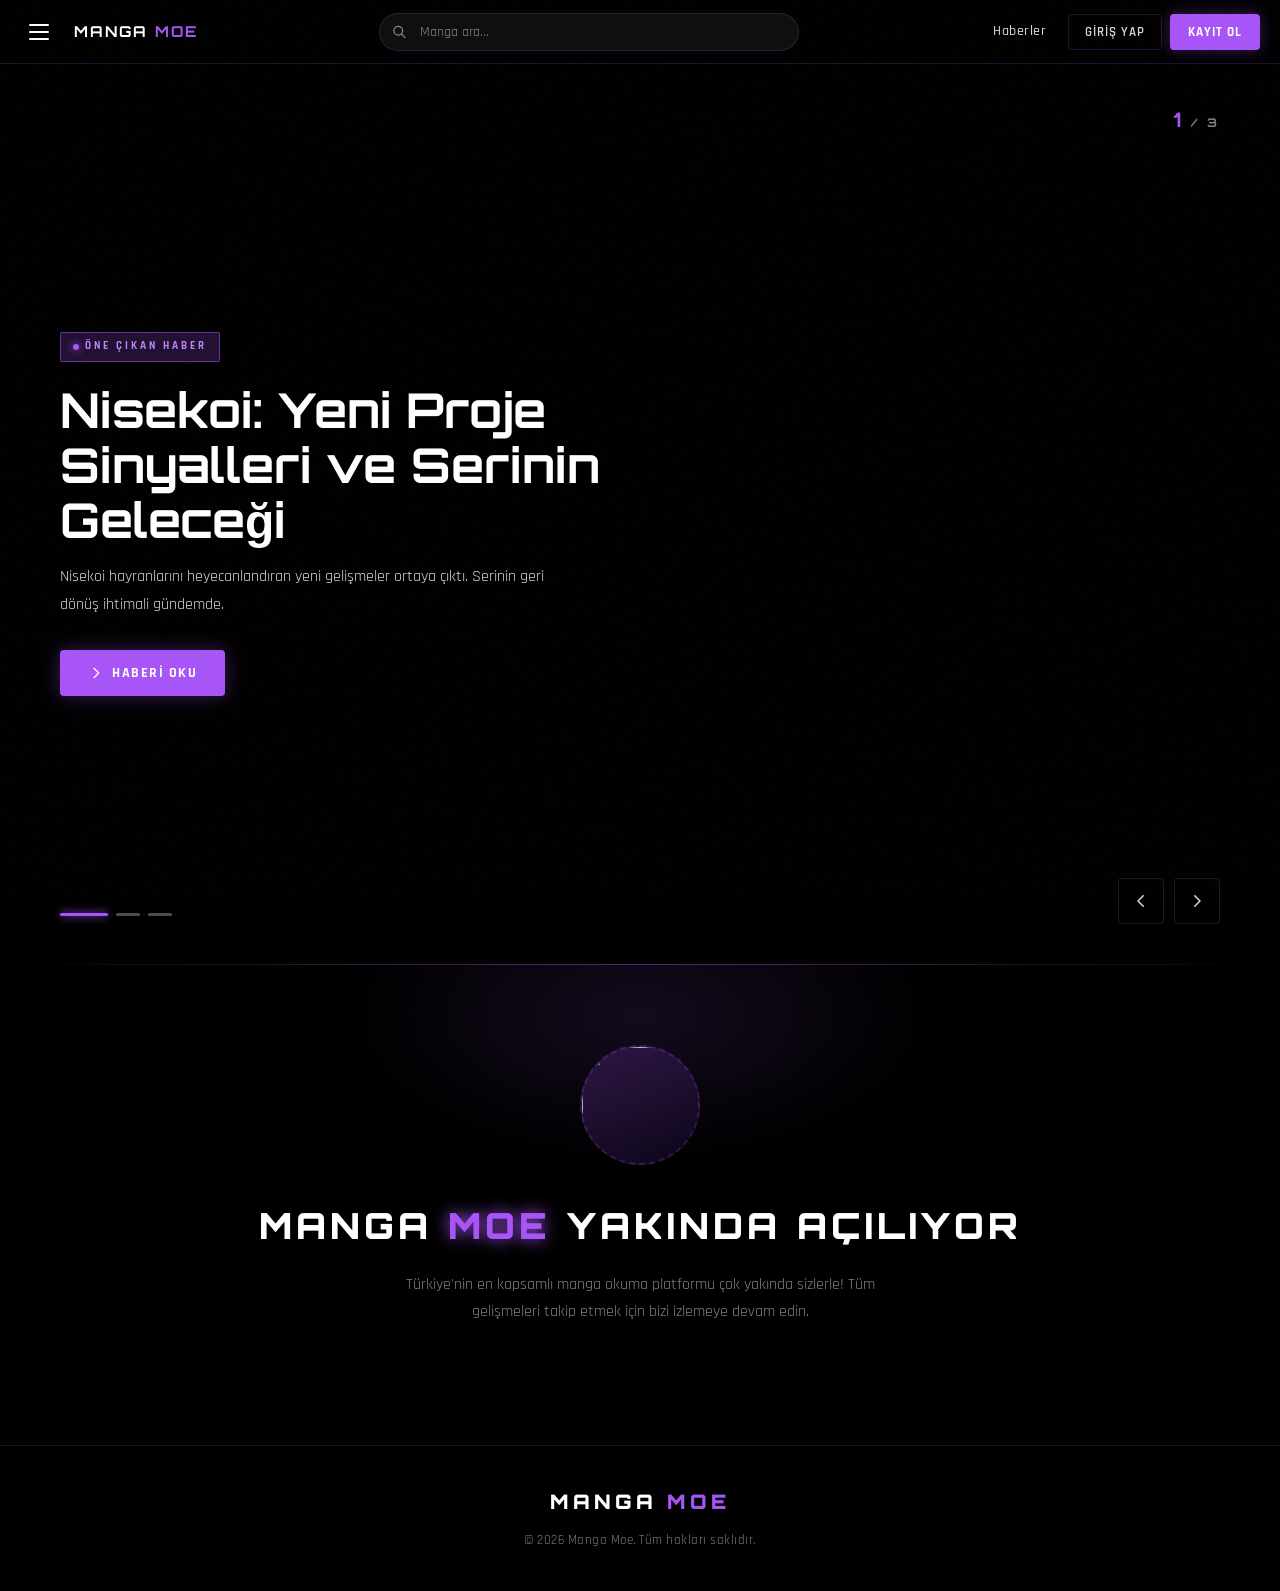
==== index.html @ fb0a425c "Add files via upload" ====
<!DOCTYPE html>
<html lang="tr">
<head>
  <meta charset="UTF-8">
  <meta name="viewport" content="width=device-width, initial-scale=1.0">
  <title>Manga Moe — Manga oku!</title>
  <meta name="description" content="Manga Moe - Türkçe manga oku, anime haberleri takip et. En güncel manga ve anime haberleri için Manga Moe'yi ziyaret et.">
  <meta name="keywords" content="manga oku, türkçe manga, anime haberleri, manga moe, anime türkçe, manga türkçe, one piece, jujutsu kaisen, demon slayer">
  <meta name="robots" content="index, follow">
  <meta property="og:title" content="Manga Moe — Anime & Manga Haber Merkezi">
  <meta property="og:description" content="En güncel anime ve manga haberleri için Manga Moe">
  <meta property="og:type" content="website">
  <link rel="stylesheet" href="style.css">
</head>
<body>

  <!-- ── DRAWER OVERLAY ── -->
  <div class="drawer-overlay" id="drawer-overlay"></div>

  <!-- ── DRAWER ── -->
  <aside class="drawer" id="drawer">
    <div class="drawer-header">
      <div class="nav-logo">
      <img src="maskot1.jpeg" class="logo-icon" alt="mascot">
        <span class="logo-text">Manga <span>Moe</span></span>
      </div>
      <button class="drawer-close" id="drawer-close" style="margin-left:auto" aria-label="Kapat">
        <svg width="18" height="18" fill="none" stroke="currentColor" viewBox="0 0 24 24">
          <path stroke-linecap="round" stroke-linejoin="round" stroke-width="2" d="M6 18L18 6M6 6l12 12"/>
        </svg>
      </button>
    </div>
    <div class="drawer-body">
      <span class="drawer-label">Menü</span>
      <ul class="drawer-nav">
        <li>
          <a href="index.html">
            <svg width="16" height="16" fill="none" stroke="currentColor" viewBox="0 0 24 24">
              <path stroke-linecap="round" stroke-linejoin="round" stroke-width="2" d="M3 12l2-2m0 0l7-7 7 7M5 10v10a1 1 0 001 1h3m10-11l2 2m-2-2v10a1 1 0 01-1 1h-3m-6 0a1 1 0 001-1v-4a1 1 0 011-1h2a1 1 0 011 1v4a1 1 0 001 1m-6 0h6"/>
            </svg>
            Ana Sayfa
          </a>
        </li>
        <li>
          <a href="haberler.html">
            <svg width="16" height="16" fill="none" stroke="currentColor" viewBox="0 0 24 24">
              <path stroke-linecap="round" stroke-linejoin="round" stroke-width="2" d="M19 20H5a2 2 0 01-2-2V6a2 2 0 012-2h10a2 2 0 012 2v1m2 13a2 2 0 01-2-2V7m2 13a2 2 0 002-2V9a2 2 0 00-2-2h-2m-4-3H9M7 16h6M7 8h6v4H7V8z"/>
            </svg>
            Haberler
          </a>
        </li>
        <li>
          <a href="#" class="modal-trigger">
            <svg width="16" height="16" fill="none" stroke="currentColor" viewBox="0 0 24 24">
              <path stroke-linecap="round" stroke-linejoin="round" stroke-width="2" d="M16 7a4 4 0 11-8 0 4 4 0 018 0zM12 14a7 7 0 00-7 7h14a7 7 0 00-7-7z"/>
            </svg>
            Profil
          </a>
        </li>
      </ul>
    </div>
    <div class="drawer-footer">
      <button class="btn-ghost modal-trigger" style="font-family:var(--font-body);cursor:pointer;">Giriş Yap</button>
      <button class="btn-primary modal-trigger" style="font-family:var(--font-body);cursor:pointer;">Kayıt Ol</button>
    </div>
  </aside>

  <!-- ── NAVBAR ── -->
  <nav class="navbar">
    <div class="nav-inner">
      <button class="hamburger" id="hamburger" aria-label="Menü">
        <span></span><span></span><span></span>
      </button>
      <a href="index.html" class="nav-logo">
        <span class="logo-text">Manga <span>Moe</span></span>
      </a>
      <div class="nav-search">
        <svg width="15" height="15" fill="none" stroke="currentColor" viewBox="0 0 24 24">
          <path stroke-linecap="round" stroke-linejoin="round" stroke-width="2" d="M21 21l-6-6m2-5a7 7 0 11-14 0 7 7 0 0114 0z"/>
        </svg>
        <input type="text" placeholder="Manga ara...">
      </div>
      <div class="nav-actions">
        <a href="haberler.html" class="nav-link">Haberler</a>
        <button class="btn-ghost modal-trigger">Giriş Yap</button>
        <button class="btn-primary modal-trigger">Kayıt Ol</button>
      </div>
    </div>
  </nav>

  <!-- ── HERO SLIDER ── -->
  <section class="hero-slider" id="hero-slider">
    <div id="slides-wrapper"></div>

    <!-- Counter -->
    <div class="slide-counter">
      <span id="slide-current">1</span> / 3
    </div>

    <!-- Controls -->
    <div class="slider-controls">
      <div class="slider-dots" id="slider-dots"></div>
    </div>

    <!-- Arrows -->
    <div class="slider-arrows">
      <button class="slider-btn" id="slider-prev" aria-label="Önceki">
        <svg width="18" height="18" fill="none" stroke="currentColor" viewBox="0 0 24 24">
          <path stroke-linecap="round" stroke-linejoin="round" stroke-width="2" d="M15 19l-7-7 7-7"/>
        </svg>
      </button>
      <button class="slider-btn" id="slider-next" aria-label="Sonraki">
        <svg width="18" height="18" fill="none" stroke="currentColor" viewBox="0 0 24 24">
          <path stroke-linecap="round" stroke-linejoin="round" stroke-width="2" d="M9 5l7 7-7 7"/>
        </svg>
      </button>
    </div>
  </section>

  <div class="purple-line"></div>

  <!-- ── COMING SOON ── -->
  <section class="coming-section">
    <div class="container">
     <img src="maskot1.jpeg" class="mascot-area">
      <h2 class="coming-title">Manga <span>Moe</span> Yakında Açılıyor</h2>
      <p class="coming-desc">
        Türkiye'nin en kapsamlı manga okuma platformu çok yakında sizlerle!
        Tüm gelişmeleri takip etmek için bizi izlemeye devam edin.
      </p>
    </div>
  </section>

  <!-- ── FOOTER ── -->
  <footer>
    <div class="container">
      <div class="footer-logo">Manga <span>Moe</span></div>
      <p class="footer-text">© 2026 Manga Moe. Tüm hakları saklıdır.</p>
    </div>
  </footer>

  <!-- ── MODAL ── -->
  <div class="modal-overlay" id="modal-overlay">
    <div class="modal">
      <div class="modal-header">
        <button class="modal-close" id="modal-close" aria-label="Kapat">
          <svg width="18" height="18" fill="none" stroke="currentColor" viewBox="0 0 24 24">
            <path stroke-linecap="round" stroke-linejoin="round" stroke-width="2" d="M6 18L18 6M6 6l12 12"/>
          </svg>
        </button>
      </div>
      <div class="modal-body">
      <img src="maskot1.jpeg" class="modal-mascot" alt="mascot">
        <h3 class="modal-title">Yakında Aktif Olacak</h3>
        <div class="modal-badge">✦ Coming Soon ✦</div>
        <p class="modal-desc">
          Bu özellik yakında aktif olacaktır.<br>
          Manga Moe ekibi olarak sizlere en iyi deneyimi sunmak için çalışıyoruz.
          Çok yakında görüşmek üzere! 🎌
        </p>
        <div class="modal-footer">
          <button class="btn-modal-close" id="modal-close-footer">Tamam, Anladım</button>
        </div>
      </div>
    </div>
  </div>

  <script src="script.js"></script>
</body>
</html>
---- style.css ----
/* ============================================
   MANGA MOE — PREMIUM DARK ANIME UI
   ============================================ */

@import url('https://fonts.googleapis.com/css2?family=Rajdhani:wght@300;400;500;600;700&family=Noto+Sans+JP:wght@300;400;700&family=Orbitron:wght@400;700;900&display=swap');

/* ── VARIABLES ── */
:root {
  --black: #000000;
  --black-deep: #050505;
  --black-card: #0a0a0f;
  --black-glass: rgba(0,0,0,0.7);
  --purple: #a855f7;
  --purple-dark: #7c3aed;
  --purple-light: #c084fc;
  --purple-glow: rgba(168,85,247,0.35);
  --purple-glow-soft: rgba(168,85,247,0.12);
  --white: #ffffff;
  --white-dim: rgba(255,255,255,0.85);
  --white-muted: rgba(255,255,255,0.5);
  --white-ghost: rgba(255,255,255,0.08);
  --border: rgba(168,85,247,0.2);
  --border-bright: rgba(168,85,247,0.5);
  --font-display: 'Orbitron', sans-serif;
  --font-body: 'Rajdhani', sans-serif;
  --font-jp: 'Noto Sans JP', sans-serif;
  --radius: 4px;
  --radius-lg: 8px;
  --transition: 0.3s cubic-bezier(0.25, 0.46, 0.45, 0.94);
  --transition-fast: 0.15s ease-out;
}

/* ── RESET & BASE ── */
*, *::before, *::after {
  margin: 0; padding: 0;
  box-sizing: border-box;
}

html {
  scroll-behavior: smooth;
  scrollbar-width: thin;
  scrollbar-color: var(--purple) var(--black-card);
}

::-webkit-scrollbar { width: 5px; }
::-webkit-scrollbar-track { background: var(--black-card); }
::-webkit-scrollbar-thumb { background: var(--purple-dark); border-radius: 10px; }

body {
  background: var(--black);
  color: var(--white);
  font-family: var(--font-body);
  font-size: 16px;
  line-height: 1.6;
  overflow-x: hidden;
  min-height: 100vh;
}

/* Noise texture overlay */
body::before {
  content: '';
  position: fixed;
  inset: 0;
  background-image: url("data:image/svg+xml,%3Csvg viewBox='0 0 256 256' xmlns='http://www.w3.org/2000/svg'%3E%3Cfilter id='noise'%3E%3CfeTurbulence type='fractalNoise' baseFrequency='0.9' numOctaves='4' stitchTiles='stitch'/%3E%3C/filter%3E%3Crect width='100%25' height='100%25' filter='url(%23noise)' opacity='0.025'/%3E%3C/svg%3E");
  pointer-events: none;
  z-index: 9999;
  opacity: 0.4;
}

img { max-width: 100%; height: auto; display: block; }
a { text-decoration: none; color: inherit; }
button { cursor: pointer; border: none; background: none; font-family: inherit; }

/* ── UTILITY ── */
.container {
  width: 100%;
  max-width: 1280px;
  margin: 0 auto;
  padding: 0 24px;
}

.neon-text {
  color: var(--purple);
  text-shadow: 0 0 10px var(--purple-glow), 0 0 30px var(--purple-glow);
}

/* ── NAVBAR ── */
.navbar {
  position: fixed;
  top: 0; left: 0; right: 0;
  z-index: 1000;
  height: 64px;
  background: rgba(0,0,0,0.85);
  backdrop-filter: blur(20px) saturate(180%);
  -webkit-backdrop-filter: blur(20px);
  border-bottom: 1px solid var(--border);
  display: flex;
  align-items: center;
}

.nav-inner {
  width: 100%;
  max-width: 1280px;
  margin: 0 auto;
  padding: 0 20px;
  display: flex;
  align-items: center;
  gap: 16px;
}

/* Hamburger */
.hamburger {
  width: 38px; height: 38px;
  display: flex;
  flex-direction: column;
  justify-content: center;
  align-items: center;
  gap: 5px;
  border-radius: var(--radius);
  transition: var(--transition);
  flex-shrink: 0;
}
.hamburger:hover { background: var(--white-ghost); }
.hamburger span {
  display: block;
  width: 20px; height: 2px;
  background: var(--white);
  border-radius: 2px;
  transition: var(--transition);
}
.hamburger.active span:nth-child(1) { transform: translateY(7px) rotate(45deg); }
.hamburger.active span:nth-child(2) { opacity: 0; transform: scaleX(0); }
.hamburger.active span:nth-child(3) { transform: translateY(-7px) rotate(-45deg); }

/* Logo */
.nav-logo {
  display: flex;
  align-items: center;
  gap: 10px;
  flex-shrink: 0;
  text-decoration: none;
}
.logo-icon {
  width: 36px; height: 36px;
  background: linear-gradient(135deg, var(--purple-dark), var(--purple));
  border-radius: var(--radius);
  display: flex;
  align-items: center;
  justify-content: center;
  font-family: var(--font-display);
  font-size: 14px;
  font-weight: 900;
  color: white;
  box-shadow: 0 0 16px var(--purple-glow);
  letter-spacing: -1px;
}
.logo-text {
  font-family: var(--font-display);
  font-size: 15px;
  font-weight: 700;
  color: var(--white);
  letter-spacing: 2px;
  text-transform: uppercase;
}
.logo-text span { color: var(--purple); }

/* Search */
.nav-search {
  flex: 1;
  max-width: 420px;
  margin: 0 auto;
  position: relative;
}
.nav-search input {
  width: 100%;
  height: 38px;
  background: rgba(255,255,255,0.06);
  border: 1px solid var(--border);
  border-radius: 20px;
  padding: 0 16px 0 40px;
  color: var(--white);
  font-family: var(--font-body);
  font-size: 14px;
  outline: none;
  transition: var(--transition);
}
.nav-search input::placeholder { color: var(--white-muted); }
.nav-search input:focus {
  border-color: var(--purple);
  background: rgba(168,85,247,0.08);
  box-shadow: 0 0 0 3px rgba(168,85,247,0.15);
}
.nav-search svg {
  position: absolute;
  left: 13px; top: 50%;
  transform: translateY(-50%);
  color: var(--white-muted);
  pointer-events: none;
}

/* Nav actions */
.nav-actions {
  display: flex;
  align-items: center;
  gap: 8px;
  flex-shrink: 0;
}
.nav-link {
  height: 36px;
  padding: 0 14px;
  display: flex;
  align-items: center;
  font-family: var(--font-body);
  font-size: 14px;
  font-weight: 500;
  letter-spacing: 0.5px;
  color: var(--white-dim);
  border-radius: var(--radius);
  transition: var(--transition);
  white-space: nowrap;
}
.nav-link:hover { color: var(--white); background: var(--white-ghost); }

.btn-ghost {
  height: 36px;
  padding: 0 16px;
  border: 1px solid var(--border);
  border-radius: var(--radius);
  font-size: 13px;
  font-weight: 600;
  letter-spacing: 1px;
  color: var(--white-dim);
  text-transform: uppercase;
  transition: var(--transition);
  white-space: nowrap;
}
.btn-ghost:hover {
  border-color: var(--purple);
  color: var(--purple);
  background: var(--purple-glow-soft);
  box-shadow: 0 0 12px rgba(168,85,247,0.2);
}

.btn-primary {
  height: 36px;
  padding: 0 18px;
  background: var(--purple);
  border-radius: var(--radius);
  font-size: 13px;
  font-weight: 700;
  letter-spacing: 1px;
  color: white;
  text-transform: uppercase;
  transition: var(--transition);
  white-space: nowrap;
  box-shadow: 0 0 16px var(--purple-glow);
}
.btn-primary:hover {
  background: var(--purple-light);
  box-shadow: 0 0 24px rgba(168,85,247,0.6);
  transform: translateY(-1px);
}

/* ── DRAWER ── */
.drawer-overlay {
  position: fixed;
  inset: 0;
  background: rgba(0,0,0,0.7);
  z-index: 1100;
  opacity: 0;
  pointer-events: none;
  transition: opacity var(--transition);
  backdrop-filter: blur(4px);
}
.drawer-overlay.open { opacity: 1; pointer-events: all; }

.drawer {
  position: fixed;
  top: 0; left: 0; bottom: 0;
  width: 40%;
  max-width: 320px;
  min-width: 260px;
  background: linear-gradient(180deg, #0a0010 0%, #050008 100%);
  border-right: 1px solid var(--border);
  z-index: 1200;
  transform: translateX(-100%);
  transition: transform 0.4s cubic-bezier(0.25, 0.46, 0.45, 0.94);
  display: flex;
  flex-direction: column;
  overflow: hidden;
}
.drawer.open { transform: translateX(0); }

.drawer-header {
  height: 64px;
  display: flex;
  align-items: center;
  padding: 0 20px;
  border-bottom: 1px solid var(--border);
  gap: 12px;
}
.drawer-close {
  width: 32px; height: 32px;
  display: flex;
  align-items: center;
  justify-content: center;
  border-radius: var(--radius);
  color: var(--white-muted);
  transition: var(--transition);
}
.drawer-close:hover { background: var(--white-ghost); color: var(--white); }

.drawer-body { padding: 24px 20px; flex: 1; }
.drawer-nav { list-style: none; display: flex; flex-direction: column; gap: 4px; }
.drawer-nav li a {
  display: flex;
  align-items: center;
  gap: 12px;
  padding: 12px 14px;
  border-radius: var(--radius);
  font-size: 15px;
  font-weight: 500;
  color: var(--white-dim);
  transition: var(--transition);
  letter-spacing: 0.5px;
  border: 1px solid transparent;
}
.drawer-nav li a:hover {
  background: var(--purple-glow-soft);
  border-color: var(--border);
  color: var(--purple-light);
}
.drawer-nav li a svg { color: var(--purple); flex-shrink: 0; }

.drawer-label {
  font-size: 10px;
  font-weight: 700;
  letter-spacing: 3px;
  text-transform: uppercase;
  color: var(--purple);
  padding: 20px 14px 8px;
  display: block;
}

.drawer-footer {
  padding: 20px;
  border-top: 1px solid var(--border);
  display: flex;
  flex-direction: column;
  gap: 8px;
}
.drawer-footer button {
  width: 100%;
  height: 40px;
  border-radius: var(--radius);
  font-family: var(--font-body);
  font-size: 13px;
  font-weight: 700;
  letter-spacing: 1px;
  text-transform: uppercase;
  transition: var(--transition);
}

/* ── HERO SLIDER ── */
.hero-slider {
  position: relative;
  width: 100%;
  height: 100vh;
  min-height: 600px;
  overflow: hidden;
  margin-top: 64px;
}

.slide {
  position: absolute;
  inset: 0;
  opacity: 0;
  transition: opacity 0.8s ease-in-out;
}
.slide.active { opacity: 1; }

.slide-bg {
  position: absolute;
  inset: 0;
  background-size: cover;
  background-position: center;
  transform: scale(1.05);
  transition: transform 6s ease-out;
}
.slide.active .slide-bg { transform: scale(1); }

.slide-overlay {
  position: absolute;
  inset: 0;
  background: linear-gradient(
    90deg,
    rgba(0,0,0,0.95) 0%,
    rgba(0,0,0,0.7) 40%,
    rgba(0,0,0,0.2) 70%,
    rgba(0,0,0,0.4) 100%
  );
}

.slide-overlay::after {
  content: '';
  position: absolute;
  bottom: 0; left: 0; right: 0;
  height: 40%;
  background: linear-gradient(to top, var(--black) 0%, transparent 100%);
}

.slide-content {
  position: relative;
  z-index: 2;
  height: 100%;
  display: flex;
  flex-direction: column;
  justify-content: center;
  padding: 0 60px;
  max-width: 700px;
}

.slide-badge {
  display: inline-flex;
  align-items: center;
  gap: 6px;
  padding: 5px 12px;
  background: rgba(168,85,247,0.2);
  border: 1px solid var(--border-bright);
  border-radius: 2px;
  font-size: 11px;
  font-weight: 700;
  letter-spacing: 3px;
  text-transform: uppercase;
  color: var(--purple-light);
  margin-bottom: 20px;
  width: fit-content;
}
.slide-badge::before {
  content: '';
  width: 6px; height: 6px;
  background: var(--purple);
  border-radius: 50%;
  box-shadow: 0 0 8px var(--purple);
  animation: pulse-dot 2s infinite;
}
@keyframes pulse-dot {
  0%, 100% { opacity: 1; }
  50% { opacity: 0.4; }
}

.slide-title {
  font-family: var(--font-display);
  font-size: clamp(24px, 4vw, 48px);
  font-weight: 700;
  line-height: 1.15;
  color: var(--white);
  margin-bottom: 16px;
  text-shadow: 0 2px 20px rgba(0,0,0,0.5);
}

.slide-desc {
  font-size: 16px;
  color: var(--white-dim);
  line-height: 1.7;
  margin-bottom: 32px;
  max-width: 500px;
}

.slide-actions { display: flex; gap: 12px; align-items: center; }

.btn-slide-primary {
  height: 46px;
  padding: 0 28px;
  background: var(--purple);
  border-radius: var(--radius);
  font-family: var(--font-body);
  font-size: 14px;
  font-weight: 700;
  letter-spacing: 1.5px;
  text-transform: uppercase;
  color: white;
  display: flex;
  align-items: center;
  gap: 8px;
  transition: var(--transition);
  box-shadow: 0 0 20px var(--purple-glow);
}
.btn-slide-primary:hover {
  background: var(--purple-light);
  box-shadow: 0 0 32px rgba(168,85,247,0.7);
  transform: translateY(-2px);
}

/* Slider controls */
.slider-controls {
  position: absolute;
  bottom: 48px;
  left: 60px;
  z-index: 3;
  display: flex;
  align-items: center;
  gap: 16px;
}

.slider-dots {
  display: flex;
  gap: 8px;
  align-items: center;
}
.dot {
  width: 24px; height: 3px;
  background: rgba(255,255,255,0.3);
  border-radius: 2px;
  cursor: pointer;
  transition: var(--transition);
}
.dot.active {
  width: 48px;
  background: var(--purple);
  box-shadow: 0 0 8px var(--purple);
}

.slider-arrows {
  position: absolute;
  right: 60px;
  bottom: 40px;
  z-index: 3;
  display: flex;
  gap: 10px;
}
.slider-btn {
  width: 46px; height: 46px;
  border: 1px solid var(--border);
  border-radius: var(--radius);
  display: flex;
  align-items: center;
  justify-content: center;
  color: var(--white-dim);
  transition: var(--transition);
  background: rgba(0,0,0,0.5);
  backdrop-filter: blur(10px);
}
.slider-btn:hover {
  border-color: var(--purple);
  color: var(--purple);
  background: var(--purple-glow-soft);
  box-shadow: 0 0 16px rgba(168,85,247,0.3);
}

/* Slide counter */
.slide-counter {
  position: absolute;
  top: 40px;
  right: 60px;
  z-index: 3;
  font-family: var(--font-display);
  font-size: 12px;
  font-weight: 700;
  letter-spacing: 3px;
  color: var(--white-muted);
}
.slide-counter span { color: var(--purple); font-size: 20px; }

/* ── COMING SOON SECTION ── */
.coming-section {
  padding: 80px 0;
  text-align: center;
  position: relative;
  overflow: hidden;
}

.coming-section::before {
  content: '';
  position: absolute;
  top: -100px;
  left: 50%;
  transform: translateX(-50%);
  width: 600px; height: 300px;
  background: radial-gradient(ellipse, rgba(168,85,247,0.12) 0%, transparent 70%);
  pointer-events: none;
}

.mascot-area {
  width: 120px; height: 120px;
  margin: 0 auto 32px;
  background: linear-gradient(135deg, rgba(168,85,247,0.2), rgba(124,58,237,0.1));
  border: 2px dashed var(--border);
  border-radius: 50%;
  display: flex;
  align-items: center;
  justify-content: center;
  font-size: 48px;
  position: relative;
}
.mascot-area::after {
  content: '';
  position: absolute;
  inset: -8px;
  border-radius: 50%;
  border: 1px solid rgba(168,85,247,0.2);
  animation: spin-slow 8s linear infinite;
}
@keyframes spin-slow { to { transform: rotate(360deg); } }

.coming-title {
  font-family: var(--font-display);
  font-size: clamp(20px, 4vw, 36px);
  font-weight: 900;
  letter-spacing: 4px;
  text-transform: uppercase;
  color: var(--white);
  margin-bottom: 16px;
}
.coming-title span { color: var(--purple); text-shadow: 0 0 16px var(--purple); }

.coming-desc {
  font-size: 16px;
  color: var(--white-muted);
  max-width: 500px;
  margin: 0 auto;
  line-height: 1.7;
}

/* ── PAGE HEADER ── */
.page-header {
  margin-top: 64px;
  padding: 60px 0 40px;
  border-bottom: 1px solid var(--border);
  position: relative;
  overflow: hidden;
}
.page-header::before {
  content: '';
  position: absolute;
  top: -50%;
  left: -10%;
  width: 50%;
  height: 200%;
  background: radial-gradient(ellipse, rgba(168,85,247,0.06) 0%, transparent 70%);
  pointer-events: none;
}
.page-header-inner {
  max-width: 1280px;
  margin: 0 auto;
  padding: 0 24px;
  display: flex;
  align-items: flex-end;
  justify-content: space-between;
  flex-wrap: wrap;
  gap: 20px;
}
.page-header-label {
  font-size: 11px;
  font-weight: 700;
  letter-spacing: 4px;
  text-transform: uppercase;
  color: var(--purple);
  margin-bottom: 8px;
}
.page-header-title {
  font-family: var(--font-display);
  font-size: clamp(28px, 5vw, 52px);
  font-weight: 900;
  letter-spacing: 2px;
  text-transform: uppercase;
  color: var(--white);
  line-height: 1;
}
.page-header-count {
  font-size: 14px;
  color: var(--white-muted);
  font-weight: 400;
  letter-spacing: 0;
}
.page-header-count strong { color: var(--purple); }

/* ── NEWS GRID ── */
.news-section { padding: 48px 0; }

.news-grid {
  display: grid;
  grid-template-columns: repeat(auto-fill, minmax(300px, 1fr));
  gap: 20px;
}

/* ── CARD ── */
.news-card {
  background: var(--black-card);
  border: 1px solid var(--border);
  border-radius: var(--radius-lg);
  overflow: hidden;
  transition: var(--transition);
  position: relative;
  cursor: pointer;
  display: flex;
  flex-direction: column;
}
.news-card::before {
  content: '';
  position: absolute;
  inset: 0;
  border-radius: var(--radius-lg);
  opacity: 0;
  transition: opacity var(--transition);
  background: linear-gradient(135deg, rgba(168,85,247,0.05) 0%, transparent 100%);
  pointer-events: none;
  z-index: 1;
}
.news-card:hover {
  border-color: rgba(168,85,247,0.4);
  transform: translateY(-4px);
  box-shadow: 0 8px 32px rgba(168,85,247,0.15), 0 2px 8px rgba(0,0,0,0.5);
}
.news-card:hover::before { opacity: 1; }

.card-image {
  position: relative;
  aspect-ratio: 16/9;
  overflow: hidden;
  background: #111;
}
.card-image img {
  width: 100%;
  height: 100%;
  object-fit: cover;
  transition: transform 0.5s ease-out;
}
.news-card:hover .card-image img { transform: scale(1.05); }

.card-image-overlay {
  position: absolute;
  inset: 0;
  background: linear-gradient(to top, rgba(0,0,0,0.8) 0%, transparent 60%);
}

.card-date-badge {
  position: absolute;
  top: 10px; right: 10px;
  padding: 4px 10px;
  background: rgba(0,0,0,0.8);
  border: 1px solid var(--border);
  border-radius: 2px;
  font-size: 11px;
  font-weight: 600;
  letter-spacing: 1px;
  color: var(--white-muted);
  backdrop-filter: blur(8px);
}

.card-body {
  padding: 20px;
  flex: 1;
  display: flex;
  flex-direction: column;
  gap: 10px;
  position: relative;
  z-index: 2;
}

.card-title {
  font-family: var(--font-display);
  font-size: 15px;
  font-weight: 700;
  color: var(--white);
  line-height: 1.4;
  letter-spacing: 0.5px;
  display: -webkit-box;
  -webkit-line-clamp: 2;
  -webkit-box-orient: vertical;
  overflow: hidden;
}

.card-desc {
  font-size: 13px;
  color: var(--white-muted);
  line-height: 1.6;
  display: -webkit-box;
  -webkit-line-clamp: 3;
  -webkit-box-orient: vertical;
  overflow: hidden;
  flex: 1;
}

.card-footer {
  display: flex;
  align-items: center;
  justify-content: space-between;
  padding-top: 12px;
  border-top: 1px solid var(--border);
  margin-top: 4px;
}

.card-date {
  font-size: 11px;
  font-weight: 600;
  letter-spacing: 1px;
  color: var(--white-muted);
  display: flex;
  align-items: center;
  gap: 4px;
}

.btn-card {
  height: 30px;
  padding: 0 14px;
  border: 1px solid var(--border-bright);
  border-radius: var(--radius);
  font-family: var(--font-body);
  font-size: 11px;
  font-weight: 700;
  letter-spacing: 1.5px;
  text-transform: uppercase;
  color: var(--purple-light);
  transition: var(--transition);
  background: transparent;
}
.btn-card:hover {
  background: var(--purple);
  border-color: var(--purple);
  color: white;
  box-shadow: 0 0 12px var(--purple-glow);
}

/* ── SKELETON LOADING ── */
.skeleton {
  background: linear-gradient(90deg, #0f0f15 0%, #1a1a24 50%, #0f0f15 100%);
  background-size: 200% 100%;
  animation: shimmer 1.5s infinite;
  border-radius: var(--radius);
}
@keyframes shimmer {
  0% { background-position: 200% 0; }
  100% { background-position: -200% 0; }
}
.skeleton-card { border: 1px solid var(--border); border-radius: var(--radius-lg); overflow: hidden; }
.skeleton-img { aspect-ratio: 16/9; }
.skeleton-body { padding: 20px; display: flex; flex-direction: column; gap: 10px; }
.skeleton-title { height: 18px; width: 80%; }
.skeleton-line { height: 12px; }
.skeleton-line:last-child { width: 60%; }

/* ── PAGINATION ── */
.pagination-wrapper {
  display: flex;
  justify-content: center;
  align-items: center;
  gap: 8px;
  padding: 48px 0;
  flex-wrap: wrap;
}

.page-btn {
  min-width: 40px; height: 40px;
  padding: 0 12px;
  border: 1px solid var(--border);
  border-radius: var(--radius);
  background: var(--black-card);
  color: var(--white-dim);
  font-family: var(--font-body);
  font-size: 14px;
  font-weight: 600;
  letter-spacing: 0.5px;
  transition: var(--transition);
  display: flex;
  align-items: center;
  justify-content: center;
  gap: 6px;
}
.page-btn:hover:not(:disabled) {
  border-color: var(--purple);
  color: var(--purple);
  background: var(--purple-glow-soft);
}
.page-btn.active {
  background: var(--purple);
  border-color: var(--purple);
  color: white;
  box-shadow: 0 0 16px var(--purple-glow);
}
.page-btn:disabled {
  opacity: 0.3;
  cursor: not-allowed;
}

/* ── MODAL ── */
.modal-overlay {
  position: fixed;
  inset: 0;
  z-index: 2000;
  background: rgba(0,0,0,0.85);
  display: flex;
  align-items: center;
  justify-content: center;
  padding: 20px;
  opacity: 0;
  pointer-events: none;
  transition: opacity var(--transition);
  backdrop-filter: blur(8px);
}
.modal-overlay.open {
  opacity: 1;
  pointer-events: all;
}

.modal {
  background: linear-gradient(160deg, #0a0014 0%, #050008 100%);
  border: 1px solid var(--border);
  border-radius: 12px;
  width: 100%;
  max-width: 400px;
  overflow: hidden;
  transform: scale(0.9) translateY(20px);
  transition: transform var(--transition);
  box-shadow: 0 0 60px rgba(168,85,247,0.2), 0 40px 80px rgba(0,0,0,0.6);
}
.modal-overlay.open .modal {
  transform: scale(1) translateY(0);
}

.modal-header {
  padding: 24px 24px 0;
  display: flex;
  justify-content: flex-end;
}
.modal-close {
  width: 32px; height: 32px;
  border-radius: var(--radius);
  display: flex;
  align-items: center;
  justify-content: center;
  color: var(--white-muted);
  transition: var(--transition);
}
.modal-close:hover { background: var(--white-ghost); color: var(--white); }

.modal-mascot {
  width: 100px; height: 100px;
  margin: 0 auto 24px;
  background: linear-gradient(135deg, rgba(168,85,247,0.2), rgba(124,58,237,0.1));
  border: 2px dashed var(--border-bright);
  border-radius: 50%;
  display: flex;
  align-items: center;
  justify-content: center;
  font-size: 42px;
}

.modal-body {
  padding: 0 32px 32px;
  text-align: center;
}

.modal-title {
  font-family: var(--font-display);
  font-size: 20px;
  font-weight: 700;
  letter-spacing: 2px;
  color: var(--white);
  margin-bottom: 12px;
}

.modal-badge {
  display: inline-block;
  padding: 6px 20px;
  background: rgba(168,85,247,0.15);
  border: 1px solid var(--border-bright);
  border-radius: 20px;
  font-size: 13px;
  font-weight: 600;
  letter-spacing: 2px;
  color: var(--purple-light);
  margin-bottom: 16px;
}

.modal-desc {
  font-size: 14px;
  color: var(--white-muted);
  line-height: 1.7;
  margin-bottom: 24px;
}

.modal-footer { margin-top: 8px; }
.btn-modal-close {
  width: 100%;
  height: 44px;
  background: var(--purple);
  border-radius: var(--radius);
  font-family: var(--font-body);
  font-size: 13px;
  font-weight: 700;
  letter-spacing: 2px;
  text-transform: uppercase;
  color: white;
  transition: var(--transition);
  box-shadow: 0 0 16px var(--purple-glow);
}
.btn-modal-close:hover {
  background: var(--purple-light);
  box-shadow: 0 0 24px rgba(168,85,247,0.6);
}

/* ── FOOTER ── */
footer {
  border-top: 1px solid var(--border);
  padding: 40px 0;
  margin-top: 40px;
  text-align: center;
}
.footer-logo {
  font-family: var(--font-display);
  font-size: 20px;
  font-weight: 900;
  letter-spacing: 4px;
  text-transform: uppercase;
  margin-bottom: 12px;
  color: var(--white);
}
.footer-logo span { color: var(--purple); }
.footer-text {
  font-size: 13px;
  color: var(--white-muted);
  letter-spacing: 0.5px;
}

/* ── DIVIDER ── */
.purple-line {
  height: 1px;
  background: linear-gradient(90deg, transparent, var(--purple), transparent);
  margin: 0;
  opacity: 0.5;
}

/* ── RESPONSIVE ── */
@media (max-width: 768px) {
  .nav-search { display: none; }
  .nav-link { display: none; }
  .btn-ghost { display: none; }
  .slide-content { padding: 0 24px; }
  .slider-controls { left: 24px; }
  .slider-arrows { right: 24px; bottom: 100px; }
  .slide-counter { right: 24px; }
  .news-grid { grid-template-columns: 1fr; }
  .page-header-inner { flex-direction: column; align-items: flex-start; }
  .drawer { width: 80%; max-width: 280px; }
  .modal { max-width: 340px; }
}

@media (max-width: 480px) {
  .container { padding: 0 16px; }
  .slider-arrows { display: none; }
}

/* ── ANIMATIONS ── */
@keyframes fadeInUp {
  from { opacity: 0; transform: translateY(20px); }
  to { opacity: 1; transform: translateY(0); }
}
.animate-in {
  animation: fadeInUp 0.5s ease-out forwards;
}
.animate-in:nth-child(2) { animation-delay: 0.1s; }
.animate-in:nth-child(3) { animation-delay: 0.2s; }
.animate-in:nth-child(4) { animation-delay: 0.3s; }

/* Slide content animation */
.slide.active .slide-badge { animation: fadeInUp 0.6s 0.2s ease-out both; }
.slide.active .slide-title { animation: fadeInUp 0.6s 0.35s ease-out both; }
.slide.active .slide-desc { animation: fadeInUp 0.6s 0.5s ease-out both; }
.slide.active .slide-actions { animation: fadeInUp 0.6s 0.65s ease-out both; }
/* ══════════════════════════════════════════
   HABER DETAY SAYFASI
   ══════════════════════════════════════════ */

/* ── DETAIL HERO ── */
.detail-hero {
  position: relative;
  width: 100%;
  height: 55vh;
  min-height: 320px;
  max-height: 520px;
  overflow: hidden;
}

.detail-hero-img {
  position: absolute;
  inset: 0;
  background-size: cover;
  background-position: center;
  transform: scale(1.03);
  transition: transform 6s ease-out;
}

.detail-hero:hover .detail-hero-img {
  transform: scale(1);
}

.detail-hero-overlay {
  position: absolute;
  inset: 0;
  background: linear-gradient(
    to bottom,
    rgba(0,0,0,0.2) 0%,
    rgba(0,0,0,0.5) 40%,
    rgba(0,0,0,0.92) 100%
  );
}

.detail-hero-content {
  position: absolute;
  bottom: 0;
  left: 0;
  right: 0;
  z-index: 2;
  padding-bottom: 36px;
}

.detail-breadcrumb {
  display: flex;
  align-items: center;
  gap: 6px;
  font-size: 12px;
  color: var(--white-muted);
  margin-bottom: 14px;
  flex-wrap: wrap;
}
.detail-breadcrumb a {
  color: var(--white-muted);
  transition: color var(--transition-fast);
}
.detail-breadcrumb a:hover { color: var(--purple-light); }
.detail-breadcrumb svg { color: var(--white-muted); flex-shrink: 0; }

.detail-badge {
  display: inline-flex;
  align-items: center;
  padding: 4px 12px;
  background: rgba(168,85,247,0.2);
  border: 1px solid var(--border-bright);
  border-radius: 2px;
  font-size: 10px;
  font-weight: 700;
  letter-spacing: 3px;
  text-transform: uppercase;
  color: var(--purple-light);
  margin-bottom: 12px;
}

.detail-title {
  font-family: var(--font-display);
  font-size: clamp(18px, 3.5vw, 36px);
  font-weight: 700;
  line-height: 1.2;
  color: var(--white);
  letter-spacing: 0.5px;
  margin-bottom: 14px;
  text-shadow: 0 2px 20px rgba(0,0,0,0.8);
}

.detail-meta {
  display: flex;
  align-items: center;
  gap: 16px;
  flex-wrap: wrap;
}

.detail-date {
  display: flex;
  align-items: center;
  gap: 6px;
  font-size: 13px;
  font-weight: 600;
  color: var(--white-muted);
  letter-spacing: 0.5px;
}

.detail-id {
  font-size: 11px;
  font-weight: 700;
  letter-spacing: 2px;
  color: var(--purple);
  padding: 3px 10px;
  border: 1px solid var(--border);
  border-radius: 2px;
  background: rgba(168,85,247,0.1);
}

/* ── DETAIL LAYOUT ── */
.detail-layout {
  display: grid;
  grid-template-columns: 1fr 320px;
  gap: 40px;
  padding: 40px 0 64px;
  align-items: start;
}

/* ── DETAIL ARTICLE ── */
.detail-article {
  min-width: 0;
}

.detail-desc-box {
  background: linear-gradient(135deg, rgba(168,85,247,0.08) 0%, rgba(124,58,237,0.04) 100%);
  border-left: 3px solid var(--purple);
  border-radius: 0 var(--radius-lg) var(--radius-lg) 0;
  padding: 20px 24px;
  margin-bottom: 32px;
}

.detail-desc {
  font-size: 17px;
  font-weight: 500;
  color: var(--white-dim);
  line-height: 1.7;
  letter-spacing: 0.3px;
}

.detail-content {
  font-size: 16px;
  color: var(--white-muted);
  line-height: 1.85;
  letter-spacing: 0.2px;
}

.detail-content p {
  margin-bottom: 20px;
}

/* ── DETAIL NAV ── */
.detail-nav {
  display: grid;
  grid-template-columns: 1fr 1fr;
  gap: 16px;
  margin-top: 48px;
  padding-top: 32px;
  border-top: 1px solid var(--border);
}

.detail-nav-btn {
  display: flex;
  align-items: center;
  gap: 14px;
  padding: 16px 18px;
  background: var(--black-card);
  border: 1px solid var(--border);
  border-radius: var(--radius-lg);
  transition: var(--transition);
  color: inherit;
  text-decoration: none;
  min-width: 0;
}

.detail-nav-btn:hover {
  border-color: var(--purple);
  background: rgba(168,85,247,0.06);
  box-shadow: 0 4px 16px rgba(168,85,247,0.12);
  transform: translateY(-2px);
}

.detail-nav-btn svg {
  flex-shrink: 0;
  color: var(--purple);
}

.detail-nav-next {
  text-align: right;
  flex-direction: row-reverse;
}

.detail-nav-btn > div {
  display: flex;
  flex-direction: column;
  gap: 4px;
  min-width: 0;
}

.detail-nav-label {
  font-size: 10px;
  font-weight: 700;
  letter-spacing: 2px;
  text-transform: uppercase;
  color: var(--purple);
}

.detail-nav-title {
  font-size: 13px;
  font-weight: 600;
  color: var(--white-dim);
  line-height: 1.4;
  white-space: nowrap;
  overflow: hidden;
  text-overflow: ellipsis;
}

/* ── DETAIL SIDEBAR ── */
.detail-sidebar {
  position: sticky;
  top: 80px;
  display: flex;
  flex-direction: column;
  gap: 24px;
}

.sidebar-section {
  background: var(--black-card);
  border: 1px solid var(--border);
  border-radius: var(--radius-lg);
  overflow: hidden;
}

.sidebar-label {
  display: block;
  padding: 16px 18px 12px;
  font-size: 10px;
  font-weight: 700;
  letter-spacing: 3px;
  text-transform: uppercase;
  color: var(--purple);
  border-bottom: 1px solid var(--border);
}

.sidebar-list {
  display: flex;
  flex-direction: column;
}

.sidebar-item {
  display: flex;
  gap: 12px;
  padding: 14px 16px;
  border-bottom: 1px solid var(--border);
  transition: var(--transition);
  text-decoration: none;
  color: inherit;
}
.sidebar-item:last-child { border-bottom: none; }
.sidebar-item:hover {
  background: rgba(168,85,247,0.06);
}

.sidebar-item img {
  width: 72px;
  height: 52px;
  object-fit: cover;
  border-radius: var(--radius);
  flex-shrink: 0;
  border: 1px solid var(--border);
}

.sidebar-item-info {
  display: flex;
  flex-direction: column;
  gap: 6px;
  min-width: 0;
}

.sidebar-item-title {
  font-size: 13px;
  font-weight: 600;
  color: var(--white-dim);
  line-height: 1.4;
  display: -webkit-box;
  -webkit-line-clamp: 2;
  -webkit-box-orient: vertical;
  overflow: hidden;
}

.sidebar-item-date {
  font-size: 11px;
  color: var(--white-muted);
  letter-spacing: 0.5px;
}

.btn-all-news {
  display: flex;
  align-items: center;
  justify-content: center;
  gap: 10px;
  width: 100%;
  padding: 16px;
  background: linear-gradient(135deg, rgba(168,85,247,0.15), rgba(124,58,237,0.1));
  color: var(--purple-light);
  font-family: var(--font-body);
  font-size: 13px;
  font-weight: 700;
  letter-spacing: 1.5px;
  text-transform: uppercase;
  text-decoration: none;
  transition: var(--transition);
}
.btn-all-news:hover {
  background: linear-gradient(135deg, rgba(168,85,247,0.3), rgba(124,58,237,0.2));
  color: var(--white);
}

/* ── DETAIL ERROR ── */
.detail-error {
  max-width: 1280px;
  margin: 0 auto;
  padding: 80px 24px;
  text-align: center;
  color: var(--white-muted);
}

/* ── DETAIL SKELETON ── */
.detail-skeleton-hero {
  width: 100%;
  height: 55vh;
  min-height: 320px;
  max-height: 520px;
}

/* ══════════════════════════════════════════
   MOBİL DÜZELTMELER — TAM UYUM
   ══════════════════════════════════════════ */

@media (max-width: 900px) {
  .detail-layout {
    grid-template-columns: 1fr;
    gap: 32px;
    padding: 28px 0 48px;
  }

  .detail-sidebar {
    position: static;
  }
}

@media (max-width: 768px) {
  /* Navbar */
  .nav-search { display: none; }
  .nav-link { display: none; }
  .btn-ghost { display: none; }
  .btn-primary { display: none; }

  /* Slider */
  .slide-content { padding: 0 20px; }
  .slider-controls { left: 20px; bottom: 40px; }
  .slider-arrows { right: 20px; bottom: 36px; }
  .slide-counter { right: 20px; top: 28px; }
  .slide-title { font-size: 20px; }
  .slide-desc { font-size: 14px; margin-bottom: 20px; }
  .btn-slide-primary { height: 40px; padding: 0 20px; font-size: 13px; }

  /* News grid */
  .news-grid { grid-template-columns: 1fr; gap: 16px; }
  .page-header-inner { flex-direction: column; align-items: flex-start; gap: 8px; }
  .page-header { padding: 40px 0 28px; }

  /* Detail */
  .detail-hero {
    height: 45vh;
    min-height: 280px;
  }
  .detail-title { font-size: clamp(16px, 4.5vw, 24px); }
  .detail-breadcrumb { font-size: 11px; }
  .detail-hero-content { padding-bottom: 24px; }
  .detail-desc { font-size: 15px; }
  .detail-content { font-size: 15px; }
  .detail-nav { grid-template-columns: 1fr; }

  /* Drawer */
  .drawer { width: 80%; max-width: 280px; }
  .modal { max-width: 340px; }

  /* Logo text hide on very small */
  .logo-text { display: none; }
}

@media (max-width: 480px) {
  .container { padding: 0 16px; }
  .slider-arrows { display: none; }
  .hero-slider { min-height: 480px; }
  .detail-hero { height: 40vh; min-height: 240px; }
  .detail-desc-box { padding: 16px; }
  .detail-nav-btn { padding: 12px 14px; }
  .detail-nav-title { display: none; }
  .news-section { padding: 28px 0; }
  .page-header-title { font-size: clamp(22px, 6vw, 36px); }
  .logo-text { display: flex; }
}

/* Fix animate-in opacity */
@keyframes fadeInUp {
  from { opacity: 0; transform: translateY(20px); }
  to { opacity: 1; transform: translateY(0); }
}
.animate-in {
  animation: fadeInUp 0.5s ease-out forwards;
}

/* Touch-friendly tap targets */
@media (hover: none) {
  .news-card:hover {
    transform: none;
    box-shadow: none;
    border-color: rgba(168,85,247,0.3);
  }
  .btn-primary:hover {
    transform: none;
  }
  .btn-slide-primary:hover {
    transform: none;
  }
  .detail-nav-btn:hover {
    transform: none;
  }
}
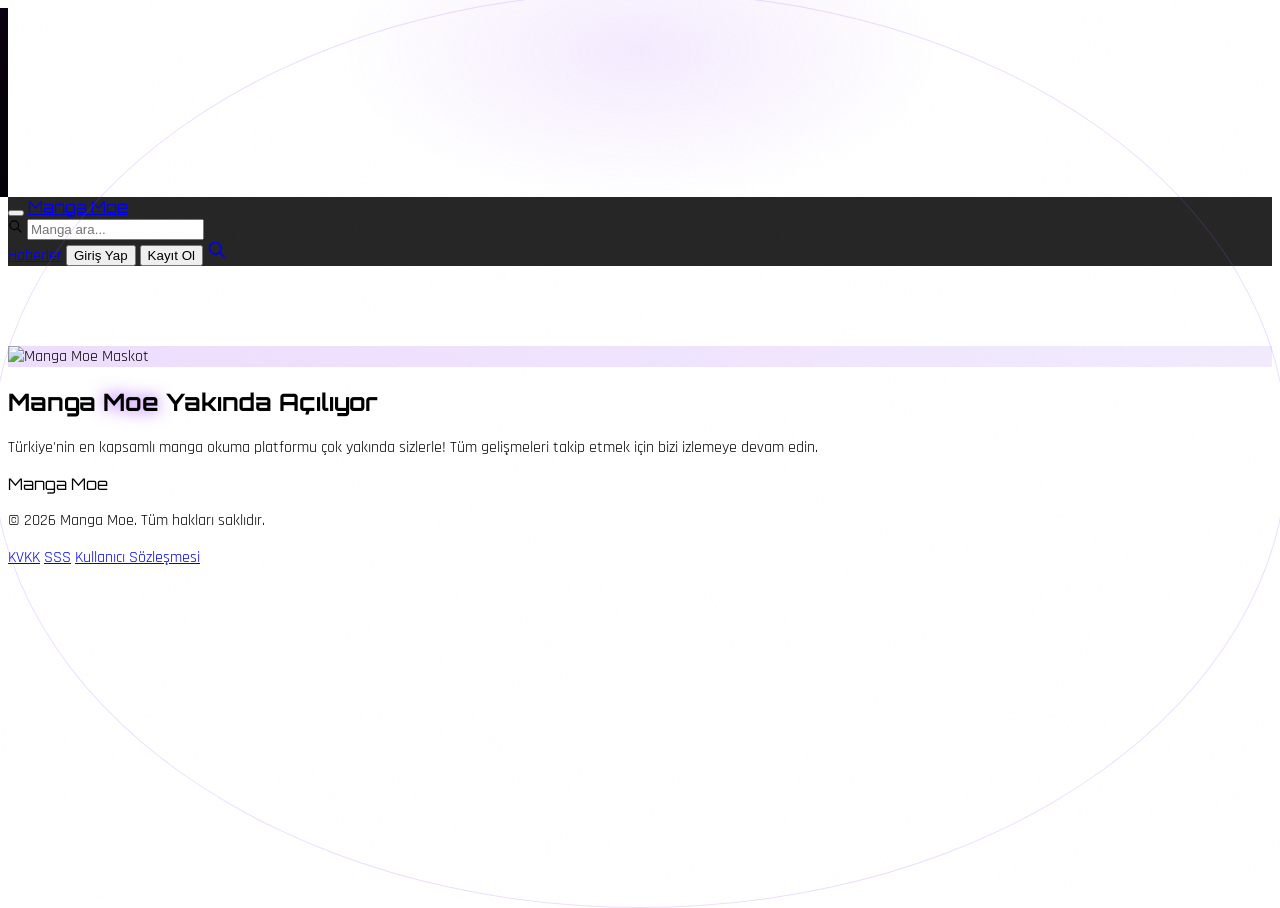
==== commit 01be6f33: "Add files via upload" ====
--- a/index.html
+++ b/index.html
@@ -1,170 +1,243 @@
-<!DOCTYPE html>
-<html lang="tr">
-<head>
-  <meta charset="UTF-8">
-  <meta name="viewport" content="width=device-width, initial-scale=1.0">
-  <title>Manga Moe — Manga oku!</title>
-  <meta name="description" content="Manga Moe - Türkçe manga oku, anime haberleri takip et. En güncel manga ve anime haberleri için Manga Moe'yi ziyaret et.">
-  <meta name="keywords" content="manga oku, türkçe manga, anime haberleri, manga moe, anime türkçe, manga türkçe, one piece, jujutsu kaisen, demon slayer">
-  <meta name="robots" content="index, follow">
-  <meta property="og:title" content="Manga Moe — Anime & Manga Haber Merkezi">
-  <meta property="og:description" content="En güncel anime ve manga haberleri için Manga Moe">
-  <meta property="og:type" content="website">
-  <link rel="stylesheet" href="style.css">
-</head>
-<body>
-
-  <!-- ── DRAWER OVERLAY ── -->
-  <div class="drawer-overlay" id="drawer-overlay"></div>
-
-  <!-- ── DRAWER ── -->
-  <aside class="drawer" id="drawer">
-    <div class="drawer-header">
-      <div class="nav-logo">
-      <img src="maskot1.jpeg" class="logo-icon" alt="mascot">
-        <span class="logo-text">Manga <span>Moe</span></span>
-      </div>
-      <button class="drawer-close" id="drawer-close" style="margin-left:auto" aria-label="Kapat">
-        <svg width="18" height="18" fill="none" stroke="currentColor" viewBox="0 0 24 24">
-          <path stroke-linecap="round" stroke-linejoin="round" stroke-width="2" d="M6 18L18 6M6 6l12 12"/>
-        </svg>
-      </button>
-    </div>
-    <div class="drawer-body">
-      <span class="drawer-label">Menü</span>
-      <ul class="drawer-nav">
-        <li>
-          <a href="index.html">
-            <svg width="16" height="16" fill="none" stroke="currentColor" viewBox="0 0 24 24">
-              <path stroke-linecap="round" stroke-linejoin="round" stroke-width="2" d="M3 12l2-2m0 0l7-7 7 7M5 10v10a1 1 0 001 1h3m10-11l2 2m-2-2v10a1 1 0 01-1 1h-3m-6 0a1 1 0 001-1v-4a1 1 0 011-1h2a1 1 0 011 1v4a1 1 0 001 1m-6 0h6"/>
-            </svg>
-            Ana Sayfa
-          </a>
-        </li>
-        <li>
-          <a href="haberler.html">
-            <svg width="16" height="16" fill="none" stroke="currentColor" viewBox="0 0 24 24">
-              <path stroke-linecap="round" stroke-linejoin="round" stroke-width="2" d="M19 20H5a2 2 0 01-2-2V6a2 2 0 012-2h10a2 2 0 012 2v1m2 13a2 2 0 01-2-2V7m2 13a2 2 0 002-2V9a2 2 0 00-2-2h-2m-4-3H9M7 16h6M7 8h6v4H7V8z"/>
-            </svg>
-            Haberler
-          </a>
-        </li>
-        <li>
-          <a href="#" class="modal-trigger">
-            <svg width="16" height="16" fill="none" stroke="currentColor" viewBox="0 0 24 24">
-              <path stroke-linecap="round" stroke-linejoin="round" stroke-width="2" d="M16 7a4 4 0 11-8 0 4 4 0 018 0zM12 14a7 7 0 00-7 7h14a7 7 0 00-7-7z"/>
-            </svg>
-            Profil
-          </a>
-        </li>
-      </ul>
-    </div>
-    <div class="drawer-footer">
-      <button class="btn-ghost modal-trigger" style="font-family:var(--font-body);cursor:pointer;">Giriş Yap</button>
-      <button class="btn-primary modal-trigger" style="font-family:var(--font-body);cursor:pointer;">Kayıt Ol</button>
-    </div>
-  </aside>
-
-  <!-- ── NAVBAR ── -->
-  <nav class="navbar">
-    <div class="nav-inner">
-      <button class="hamburger" id="hamburger" aria-label="Menü">
-        <span></span><span></span><span></span>
-      </button>
-      <a href="index.html" class="nav-logo">
-        <span class="logo-text">Manga <span>Moe</span></span>
-      </a>
-      <div class="nav-search">
-        <svg width="15" height="15" fill="none" stroke="currentColor" viewBox="0 0 24 24">
-          <path stroke-linecap="round" stroke-linejoin="round" stroke-width="2" d="M21 21l-6-6m2-5a7 7 0 11-14 0 7 7 0 0114 0z"/>
-        </svg>
-        <input type="text" placeholder="Manga ara...">
-      </div>
-      <div class="nav-actions">
-        <a href="haberler.html" class="nav-link">Haberler</a>
-        <button class="btn-ghost modal-trigger">Giriş Yap</button>
-        <button class="btn-primary modal-trigger">Kayıt Ol</button>
-      </div>
-    </div>
-  </nav>
-
-  <!-- ── HERO SLIDER ── -->
-  <section class="hero-slider" id="hero-slider">
-    <div id="slides-wrapper"></div>
-
-    <!-- Counter -->
-    <div class="slide-counter">
-      <span id="slide-current">1</span> / 3
-    </div>
-
-    <!-- Controls -->
-    <div class="slider-controls">
-      <div class="slider-dots" id="slider-dots"></div>
-    </div>
-
-    <!-- Arrows -->
-    <div class="slider-arrows">
-      <button class="slider-btn" id="slider-prev" aria-label="Önceki">
-        <svg width="18" height="18" fill="none" stroke="currentColor" viewBox="0 0 24 24">
-          <path stroke-linecap="round" stroke-linejoin="round" stroke-width="2" d="M15 19l-7-7 7-7"/>
-        </svg>
-      </button>
-      <button class="slider-btn" id="slider-next" aria-label="Sonraki">
-        <svg width="18" height="18" fill="none" stroke="currentColor" viewBox="0 0 24 24">
-          <path stroke-linecap="round" stroke-linejoin="round" stroke-width="2" d="M9 5l7 7-7 7"/>
-        </svg>
-      </button>
-    </div>
-  </section>
-
-  <div class="purple-line"></div>
-
-  <!-- ── COMING SOON ── -->
-  <section class="coming-section">
-    <div class="container">
-     <img src="maskot1.jpeg" class="mascot-area">
-      <h2 class="coming-title">Manga <span>Moe</span> Yakında Açılıyor</h2>
-      <p class="coming-desc">
-        Türkiye'nin en kapsamlı manga okuma platformu çok yakında sizlerle!
-        Tüm gelişmeleri takip etmek için bizi izlemeye devam edin.
-      </p>
-    </div>
-  </section>
-
-  <!-- ── FOOTER ── -->
-  <footer>
-    <div class="container">
-      <div class="footer-logo">Manga <span>Moe</span></div>
-      <p class="footer-text">© 2026 Manga Moe. Tüm hakları saklıdır.</p>
-    </div>
-  </footer>
-
-  <!-- ── MODAL ── -->
-  <div class="modal-overlay" id="modal-overlay">
-    <div class="modal">
-      <div class="modal-header">
-        <button class="modal-close" id="modal-close" aria-label="Kapat">
-          <svg width="18" height="18" fill="none" stroke="currentColor" viewBox="0 0 24 24">
-            <path stroke-linecap="round" stroke-linejoin="round" stroke-width="2" d="M6 18L18 6M6 6l12 12"/>
-          </svg>
-        </button>
-      </div>
-      <div class="modal-body">
-      <img src="maskot1.jpeg" class="modal-mascot" alt="mascot">
-        <h3 class="modal-title">Yakında Aktif Olacak</h3>
-        <div class="modal-badge">✦ Coming Soon ✦</div>
-        <p class="modal-desc">
-          Bu özellik yakında aktif olacaktır.<br>
-          Manga Moe ekibi olarak sizlere en iyi deneyimi sunmak için çalışıyoruz.
-          Çok yakında görüşmek üzere! 🎌
-        </p>
-        <div class="modal-footer">
-          <button class="btn-modal-close" id="modal-close-footer">Tamam, Anladım</button>
-        </div>
-      </div>
-    </div>
-  </div>
-
-  <script src="script.js"></script>
-</body>
-</html>+<!DOCTYPE html>
+<html lang="tr">
+<head>
+  <meta charset="UTF-8">
+  <meta name="viewport" content="width=device-width, initial-scale=1.0">
+  <title>Manga Moe — Manga Oku & Anime Haber Platformu</title>
+  <meta name="description" content="Manga Moe ile Türkçe manga oku ve en güncel anime haberlerini takip et.">
+  <meta name="keywords" content="manga oku, türkçe manga, anime haberleri, manga moe">
+  <meta name="robots" content="index, follow">
+  <link rel="icon" href="logo1-removebg-preview.png" type="image/png">
+  <meta property="og:title" content="Manga Moe — Manga & Anime Haber Merkezi">
+  <meta property="og:type" content="website">
+
+  <!-- Google Fonts -->
+  <link rel="preconnect" href="https://fonts.googleapis.com">
+  <link href="https://fonts.googleapis.com/css2?family=Rajdhani:wght@300;400;500;600;700&family=Noto+Sans+JP:wght@300;400;700&family=Orbitron:wght@400;700;900&display=swap" rel="stylesheet">
+
+  <!-- Tailwind CDN -->
+  <script src="https://cdn.tailwindcss.com"></script>
+  <script>
+    tailwind.config = {
+      theme: {
+        extend: {
+          colors: {
+            'black':       '#000000',
+            'black-deep':  '#050505',
+            'black-card':  '#0a0a0f',
+            'purple':      '#a855f7',
+            'purple-dark': '#7c3aed',
+            'purple-light':'#c084fc',
+          },
+          fontFamily: {
+            display: ['Orbitron', 'sans-serif'],
+            body:    ['Rajdhani', 'sans-serif'],
+            jp:      ['Noto Sans JP', 'sans-serif'],
+          },
+          borderRadius: { pill: '20px' },
+          boxShadow: {
+            'purple-glow': '0 0 16px rgba(168,85,247,0.35)',
+            'purple-glow-lg': '0 0 24px rgba(168,85,247,0.6)',
+          },
+          keyframes: {
+            fadeInUp: {
+              from: { opacity: '0', transform: 'translateY(20px)' },
+              to:   { opacity: '1', transform: 'translateY(0)' },
+            },
+            spinSlow: { to: { transform: 'rotate(360deg)' } },
+            shimmer: {
+              '0%':   { backgroundPosition: '200% 0' },
+              '100%': { backgroundPosition: '-200% 0' },
+            },
+          },
+          animation: {
+            'fade-in-up': 'fadeInUp 0.5s ease-out forwards',
+            'spin-slow':  'spinSlow 8s linear infinite',
+            'shimmer':    'shimmer 1.5s infinite',
+          },
+        }
+      }
+    }
+  </script>
+
+  <style>
+    /* Scrollbar */
+    html { scrollbar-width: thin; scrollbar-color: #7c3aed #0a0a0f; scroll-behavior: smooth; }
+    ::-webkit-scrollbar { width: 5px; }
+    ::-webkit-scrollbar-track { background: #0a0a0f; }
+    ::-webkit-scrollbar-thumb { background: #7c3aed; border-radius: 10px; }
+
+    /* Noise overlay */
+    body::before {
+      content: '';
+      position: fixed; inset: 0;
+      background-image: url("data:image/svg+xml,%3Csvg viewBox='0 0 256 256' xmlns='http://www.w3.org/2000/svg'%3E%3Cfilter id='noise'%3E%3CfeTurbulence type='fractalNoise' baseFrequency='0.9' numOctaves='4' stitchTiles='stitch'/%3E%3C/filter%3E%3Crect width='100%25' height='100%25' filter='url(%23noise)' opacity='0.025'/%3E%3C/svg%3E");
+      pointer-events: none; z-index: 9999; opacity: 0.4;
+    }
+
+    /* Font defaults */
+    body { font-family: 'Rajdhani', sans-serif; }
+    .font-display { font-family: 'Orbitron', sans-serif; }
+
+    /* Hamburger active */
+    .hamburger.active span:nth-child(1) { transform: translateY(7px) rotate(45deg); }
+    .hamburger.active span:nth-child(2) { opacity: 0; transform: scaleX(0); }
+    .hamburger.active span:nth-child(3) { transform: translateY(-7px) rotate(-45deg); }
+
+    /* Drawer */
+    .drawer { transform: translateX(-100%); transition: transform 0.4s cubic-bezier(0.25,0.46,0.45,0.94); }
+    .drawer.open { transform: translateX(0); }
+    .drawer-overlay { opacity: 0; pointer-events: none; transition: opacity 0.3s; }
+    .drawer-overlay.open { opacity: 1; pointer-events: all; }
+
+    /* Modal */
+    .modal-overlay { opacity: 0; pointer-events: none; transition: opacity 0.3s; }
+    .modal-overlay.open { opacity: 1; pointer-events: all; }
+    .modal-overlay .modal-box { transform: scale(0.9) translateY(20px); transition: transform 0.3s cubic-bezier(0.25,0.46,0.45,0.94); }
+    .modal-overlay.open .modal-box { transform: scale(1) translateY(0); }
+
+    /* Mobile search bar */
+    .mobile-search-bar { transform: translateY(-100%); opacity: 0; transition: transform 0.3s ease, opacity 0.3s ease; display: none; }
+    .mobile-search-bar.open { transform: translateY(0); opacity: 1; }
+
+    /* Card line clamp */
+    .line-clamp-2 { display: -webkit-box; -webkit-line-clamp: 2; -webkit-box-orient: vertical; overflow: hidden; }
+    .line-clamp-3 { display: -webkit-box; -webkit-line-clamp: 3; -webkit-box-orient: vertical; overflow: hidden; }
+
+    /* Mascot spin ring */
+    .mascot-ring::after {
+      content: '';
+      position: absolute; inset: -8px;
+      border-radius: 50%;
+      border: 1px solid rgba(168,85,247,0.2);
+      animation: spinSlow 8s linear infinite;
+    }
+    @keyframes spinSlow { to { transform: rotate(360deg); } }
+    @keyframes fadeInUp {
+      from { opacity: 0; transform: translateY(20px); }
+      to   { opacity: 1; transform: translateY(0); }
+    }
+    .animate-in { animation: fadeInUp 0.5s ease-out forwards; }
+
+    @media (max-width: 768px) {
+      .mobile-search-bar { display: block; }
+      .hide-mobile { display: none !important; }
+      .show-mobile-flex { display: flex !important; }
+    }
+  </style>
+</head>
+<body class="bg-black text-white overflow-x-hidden min-h-screen">
+
+  <!-- DRAWER OVERLAY -->
+  <div id="drawer-overlay" class="drawer-overlay fixed inset-0 bg-black/70 z-[1100] backdrop-blur-sm"></div>
+
+  <!-- DRAWER -->
+  <aside id="drawer" class="drawer fixed top-0 left-0 bottom-0 w-[80%] max-w-xs min-w-[260px] z-[1200] flex flex-col overflow-hidden border-r border-purple/20"
+    style="background: linear-gradient(180deg,#0a0010 0%,#050008 100%)">
+    <div class="flex items-center h-16 px-5 border-b border-purple/20 gap-3">
+      <div class="flex items-center gap-2">
+        <img src="maskot1.jpeg" class="w-9 h-9 rounded object-cover shadow-purple-glow" alt="mascot">
+        <span class="font-display text-[15px] font-bold tracking-[2px] uppercase text-white">Manga <span class="text-purple">Moe</span></span>
+      </div>
+      <button id="drawer-close" class="ml-auto w-8 h-8 flex items-center justify-center rounded text-white/50 hover:bg-white/5 hover:text-white transition-all">
+        <svg width="18" height="18" fill="none" stroke="currentColor" viewBox="0 0 24 24"><path stroke-linecap="round" stroke-linejoin="round" stroke-width="2" d="M6 18L18 6M6 6l12 12"/></svg>
+      </button>
+    </div>
+    <div class="p-5 flex-1 overflow-y-auto">
+      <span class="block text-[10px] font-bold tracking-[3px] uppercase text-purple px-3 pt-4 pb-2">Menü</span>
+      <ul class="flex flex-col gap-1">
+        <li><a href="index.html" class="flex items-center gap-3 px-3 py-3 rounded-lg text-[15px] font-medium text-white/85 hover:bg-purple/10 hover:text-purple-light hover:border hover:border-purple/20 border border-transparent transition-all"><svg width="16" height="16" fill="none" stroke="currentColor" class="text-purple flex-shrink-0" viewBox="0 0 24 24"><path stroke-linecap="round" stroke-linejoin="round" stroke-width="2" d="M3 12l2-2m0 0l7-7 7 7M5 10v10a1 1 0 001 1h3m10-11l2 2m-2-2v10a1 1 0 01-1 1h-3m-6 0a1 1 0 001-1v-4a1 1 0 011-1h2a1 1 0 011 1v4a1 1 0 001 1m-6 0h6"/></svg>Ana Sayfa</a></li>
+        <li><a href="haberler.html" class="flex items-center gap-3 px-3 py-3 rounded-lg text-[15px] font-medium text-white/85 hover:bg-purple/10 hover:text-purple-light hover:border hover:border-purple/20 border border-transparent transition-all"><svg width="16" height="16" fill="none" stroke="currentColor" class="text-purple flex-shrink-0" viewBox="0 0 24 24"><path stroke-linecap="round" stroke-linejoin="round" stroke-width="2" d="M19 20H5a2 2 0 01-2-2V6a2 2 0 012-2h10a2 2 0 012 2v1m2 13a2 2 0 01-2-2V7m2 13a2 2 0 002-2V9a2 2 0 00-2-2h-2m-4-3H9M7 16h6M7 8h6v4H7V8z"/></svg>Haberler</a></li>
+        <li><a href="admin.html" class="flex items-center gap-3 px-3 py-3 rounded-lg text-[15px] font-medium text-white/85 hover:bg-purple/10 hover:text-purple-light hover:border hover:border-purple/20 border border-transparent transition-all"><svg width="16" height="16" fill="none" stroke="currentColor" class="text-purple flex-shrink-0" viewBox="0 0 24 24"><path stroke-linecap="round" stroke-linejoin="round" stroke-width="2" d="M16 7a4 4 0 11-8 0 4 4 0 018 0zM12 14a7 7 0 00-7 7h14a7 7 0 00-7-7z"/></svg>Adminler</a></li>
+      </ul>
+    </div>
+    <div class="p-4 border-t border-purple/20 flex flex-col gap-2">
+      <button class="modal-trigger w-full h-11 border border-purple/50 rounded-pill font-body text-[13px] font-bold tracking-[1px] uppercase text-white/85 hover:border-purple hover:text-purple hover:bg-purple/10 transition-all">Giriş Yap</button>
+      <button class="modal-trigger w-full h-11 bg-purple rounded-pill font-body text-[13px] font-bold tracking-[1px] uppercase text-white shadow-purple-glow hover:bg-purple-light transition-all">Kayıt Ol</button>
+    </div>
+  </aside>
+
+  <!-- NAVBAR -->
+  <nav class="fixed top-0 left-0 right-0 z-[1000] h-16 flex items-center border-b border-purple/20" style="background:rgba(0,0,0,0.85);backdrop-filter:blur(20px) saturate(180%)">
+    <div class="w-full max-w-[1280px] mx-auto px-5 flex items-center gap-4">
+      <button id="hamburger" class="hamburger w-[38px] h-[38px] flex flex-col justify-center items-center gap-[5px] rounded hover:bg-white/5 transition-all flex-shrink-0">
+        <span class="block w-5 h-[2px] bg-white rounded transition-all"></span>
+        <span class="block w-5 h-[2px] bg-white rounded transition-all"></span>
+        <span class="block w-5 h-[2px] bg-white rounded transition-all"></span>
+      </button>
+      <a href="index.html" class="flex items-center gap-2 flex-shrink-0">
+        <span class="logo-text font-display text-[15px] font-bold tracking-[2px] uppercase text-white max-[480px]:flex sm:flex">Manga <span class="text-purple ml-1">Moe</span></span>
+      </a>
+      <!-- Desktop search -->
+      <div class="nav-search hide-mobile flex-1 max-w-[420px] mx-auto relative">
+        <svg width="15" height="15" fill="none" stroke="currentColor" class="absolute left-3 top-1/2 -translate-y-1/2 text-white/50 pointer-events-none" viewBox="0 0 24 24"><path stroke-linecap="round" stroke-linejoin="round" stroke-width="2" d="M21 21l-6-6m2-5a7 7 0 11-14 0 7 7 0 0114 0z"/></svg>
+        <input type="text" placeholder="Manga ara..." class="w-full h-[38px] bg-white/5 border border-purple/20 rounded-pill pl-10 pr-4 text-white font-body text-sm outline-none focus:border-purple focus:bg-purple/5 focus:ring-2 focus:ring-purple/15 placeholder:text-white/50 transition-all">
+      </div>
+      <div class="flex items-center gap-2 flex-shrink-0 ml-auto">
+        <a href="haberler.html" class="hide-mobile h-9 px-4 flex items-center font-body text-sm font-medium tracking-wide text-white/85 rounded hover:text-white hover:bg-white/5 transition-all whitespace-nowrap">Haberler</a>
+        <button class="modal-trigger hide-mobile h-9 px-[18px] border border-purple/50 rounded-pill font-body text-[13px] font-semibold tracking-wide text-white/85 uppercase hover:border-purple hover:text-purple hover:bg-purple/10 transition-all whitespace-nowrap">Giriş Yap</button>
+        <button class="modal-trigger hide-mobile h-9 px-5 bg-purple rounded-pill font-body text-[13px] font-bold tracking-wide text-white uppercase shadow-purple-glow hover:bg-purple-light hover:shadow-purple-glow-lg hover:-translate-y-px transition-all whitespace-nowrap">Kayıt Ol</button>
+        <a href="arama-motoru.html" class="show-mobile-flex hidden w-[38px] h-[38px] items-center justify-center rounded-full text-white/50 hover:bg-white/5 hover:text-white transition-all flex-shrink-0">
+          <svg width="20" height="20" fill="none" stroke="currentColor" viewBox="0 0 24 24"><path stroke-linecap="round" stroke-linejoin="round" stroke-width="2" d="M21 21l-6-6m2-5a7 7 0 11-14 0 7 7 0 0114 0z"/></svg>
+        </a>
+      </div>
+    </div>
+  </nav>
+
+  <!-- Mobile search bar -->
+  <div class="mobile-search-bar fixed top-16 left-0 right-0 px-4 py-3 border-b border-purple/20 z-[999]" style="background:rgba(5,0,8,0.97);backdrop-filter:blur(20px)">
+    <input type="text" placeholder="Manga ara..." class="w-full h-[42px] bg-white/5 border border-purple/20 rounded-pill px-4 text-white font-body text-[15px] outline-none focus:border-purple focus:bg-purple/5 placeholder:text-white/50">
+  </div>
+
+  <!-- COMING SOON -->
+  <section class="min-h-[calc(100vh-64px)] flex items-center justify-center text-center relative overflow-hidden px-4 py-12" style="padding-top:80px">
+    <div style="position:absolute;top:-100px;left:50%;transform:translateX(-50%);width:600px;height:300px;background:radial-gradient(ellipse,rgba(168,85,247,0.12) 0%,transparent 70%);pointer-events:none"></div>
+    <div class="relative z-10">
+      <div class="mascot-ring relative w-[120px] h-[120px] mx-auto mb-8 rounded-full border-2 border-dashed border-purple/20 flex items-center justify-center overflow-hidden"
+        style="background:linear-gradient(135deg,rgba(168,85,247,0.2),rgba(124,58,237,0.1))">
+        <img src="maskot1.jpeg" class="w-full h-full object-cover rounded-full" alt="Manga Moe Maskot">
+      </div>
+      <h2 class="font-display text-[clamp(20px,4vw,36px)] font-black tracking-[4px] uppercase text-white mb-4">
+        Manga <span class="text-purple" style="text-shadow:0 0 16px #a855f7">Moe</span> Yakında Açılıyor
+      </h2>
+      <p class="text-base text-white/50 max-w-[500px] mx-auto leading-[1.7]">
+        Türkiye'nin en kapsamlı manga okuma platformu çok yakında sizlerle!
+        Tüm gelişmeleri takip etmek için bizi izlemeye devam edin.
+      </p>
+    </div>
+  </section>
+
+  <!-- FOOTER -->
+  <footer class="border-t border-purple/20 py-8 mt-4 text-center">
+    <div class="w-full max-w-[1280px] mx-auto px-6">
+      <div class="font-display text-base font-black tracking-[4px] uppercase text-white mb-2">Manga <span class="text-purple">Moe</span></div>
+      <p class="text-xs text-white/50 tracking-wide mb-4">© 2026 Manga Moe. Tüm hakları saklıdır.</p>
+      <div class="flex justify-center gap-6 flex-wrap">
+        <a href="politikalar/kvkk.html" class="text-white/50 text-sm font-medium hover:text-purple-light transition-colors">KVKK</a>
+        <a href="politikalar/sss.html" class="text-white/50 text-sm font-medium hover:text-purple-light transition-colors">SSS</a>
+        <a href="politikalar/kullanici-sozlesmesi.html" class="text-white/50 text-sm font-medium hover:text-purple-light transition-colors">Kullanıcı Sözleşmesi</a>
+      </div>
+    </div>
+  </footer>
+
+  <!-- MODAL -->
+  <div id="modal-overlay" class="modal-overlay fixed inset-0 z-[2000] flex items-center justify-center p-5" style="background:rgba(0,0,0,0.85);backdrop-filter:blur(8px)">
+    <div class="modal-box w-full max-w-[400px] rounded-xl border border-purple/20 overflow-hidden" style="background:linear-gradient(160deg,#0a0014 0%,#050008 100%);box-shadow:0 0 60px rgba(168,85,247,0.2),0 40px 80px rgba(0,0,0,0.6)">
+      <div class="flex justify-end p-6 pb-0">
+        <button id="modal-close" class="w-8 h-8 flex items-center justify-center rounded text-white/50 hover:bg-white/5 hover:text-white transition-all">
+          <svg width="18" height="18" fill="none" stroke="currentColor" viewBox="0 0 24 24"><path stroke-linecap="round" stroke-linejoin="round" stroke-width="2" d="M6 18L18 6M6 6l12 12"/></svg>
+        </button>
+      </div>
+      <div class="px-8 pb-8 text-center">
+        <img src="maskot1.jpeg" class="w-[100px] h-[100px] rounded-full object-cover mx-auto mb-6 border-2 border-dashed border-purple/50" alt="mascot">
+        <h3 class="font-display text-xl font-bold tracking-[2px] text-white mb-3">Yakında Aktif Olacak</h3>
+        <div class="inline-block px-5 py-1.5 bg-purple/15 border border-purple/50 rounded-pill text-[13px] font-semibold tracking-[2px] text-purple-light mb-4">✦ Coming Soon ✦</div>
+        <p class="text-sm text-white/50 leading-[1.7] mb-6">Bu özellik yakında aktif olacaktır.<br>Manga Moe ekibi olarak sizlere en iyi deneyimi sunmak için çalışıyoruz. Çok yakında görüşmek üzere! 🎌</p>
+        <button id="modal-close-footer" class="w-full h-11 bg-purple rounded-pill font-body text-[13px] font-bold tracking-[2px] uppercase text-white shadow-purple-glow hover:bg-purple-light transition-all">Tamam, Anladım</button>
+      </div>
+    </div>
+  </div>
+
+  <script src="script.js"></script>
+</body>
+</html>
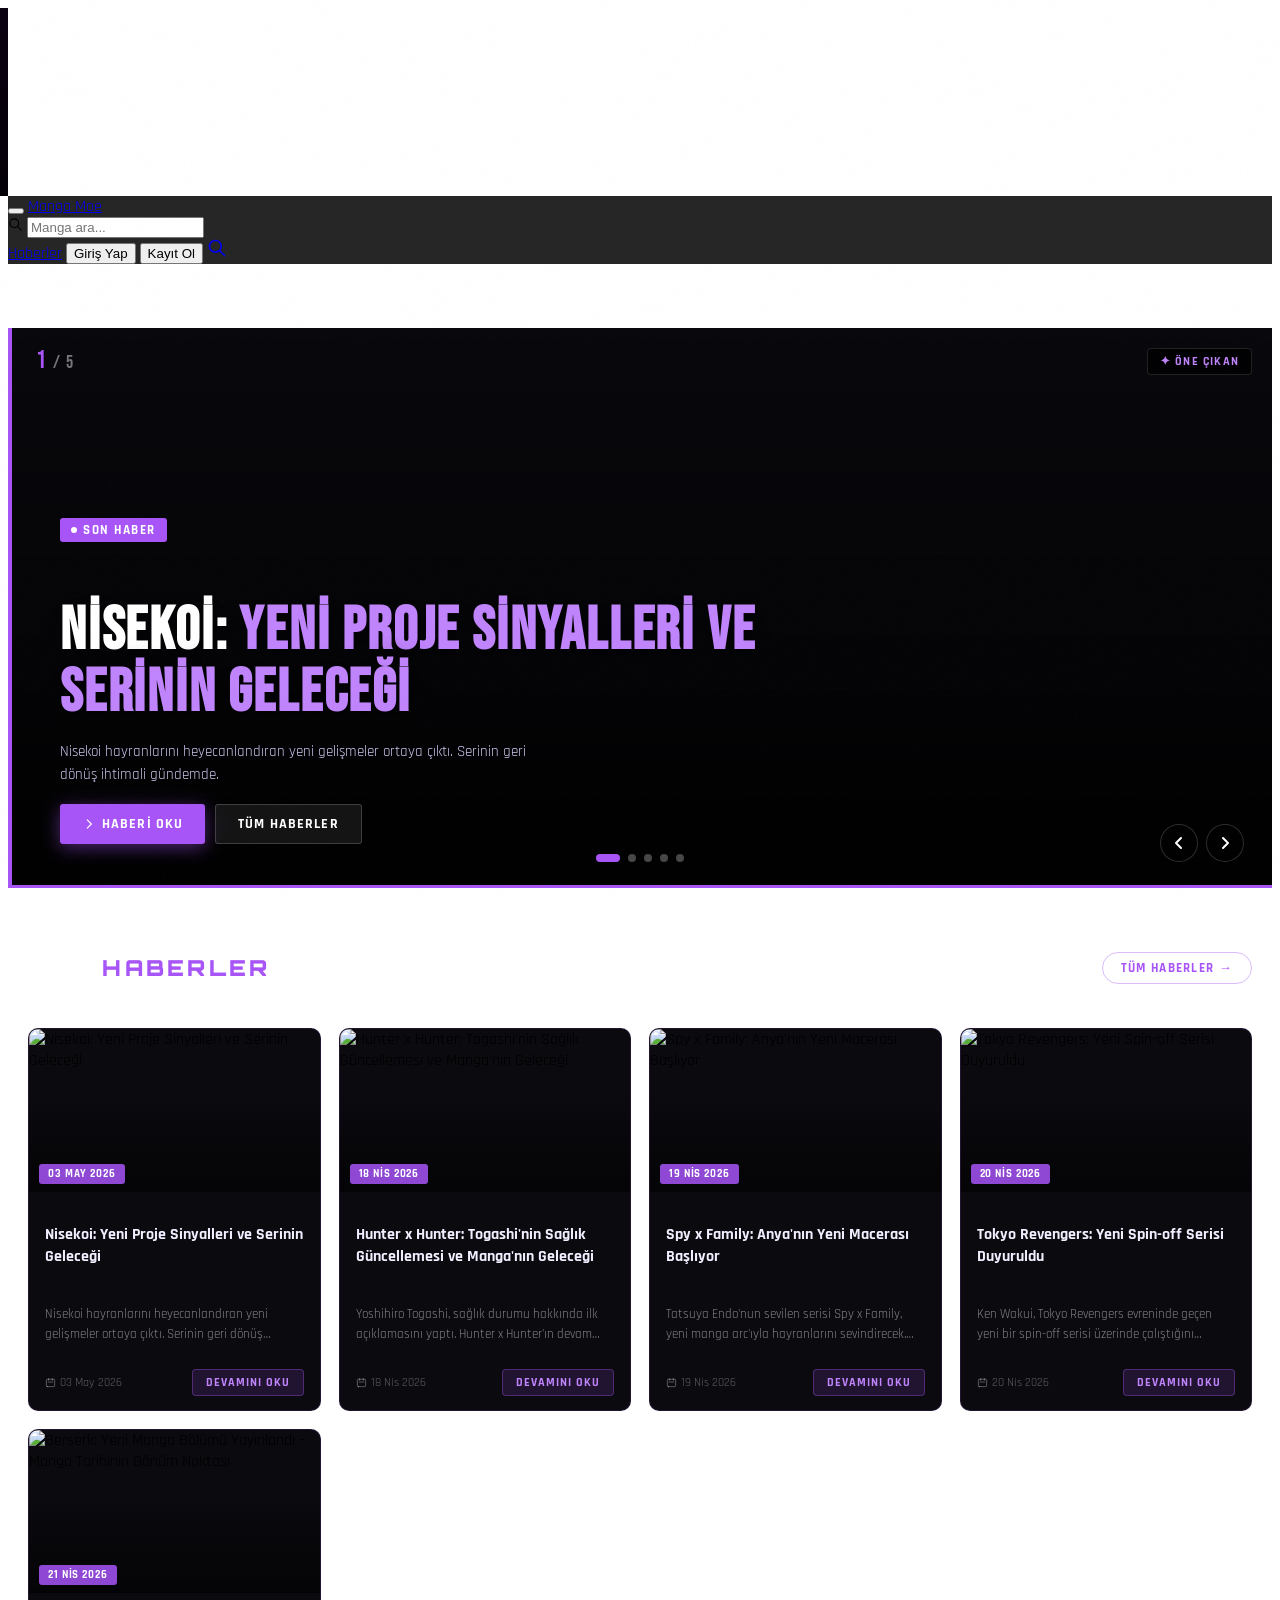
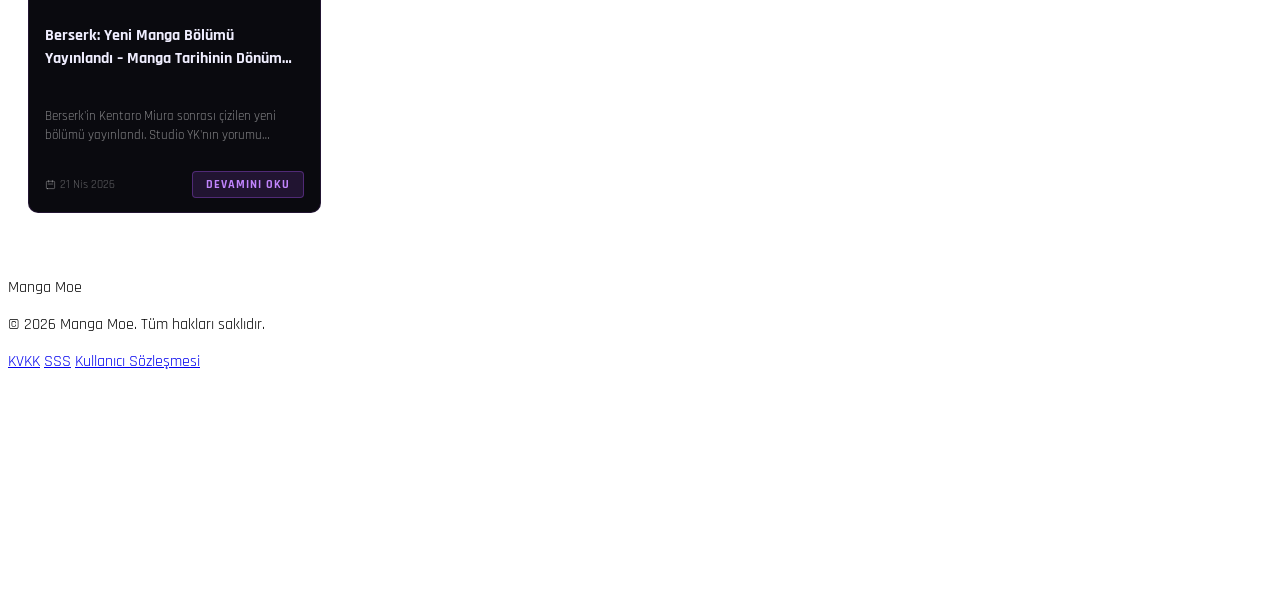
==== commit 53b64c57: "Update index.html" ====
--- a/index.html
+++ b/index.html
@@ -13,7 +13,7 @@
 
   <!-- Google Fonts -->
   <link rel="preconnect" href="https://fonts.googleapis.com">
-  <link href="https://fonts.googleapis.com/css2?family=Rajdhani:wght@300;400;500;600;700&family=Noto+Sans+JP:wght@300;400;700&family=Orbitron:wght@400;700;900&display=swap" rel="stylesheet">
+  <link href="https://fonts.googleapis.com/css2?family=Bebas+Neue&family=Rajdhani:wght@300;400;500;600;700&family=Noto+Sans+JP:wght@300;400;700&family=Orbitron:wght@400;700;900&display=swap" rel="stylesheet">
 
   <!-- Tailwind CDN -->
   <script src="https://cdn.tailwindcss.com"></script>
@@ -36,94 +36,351 @@
           },
           borderRadius: { pill: '20px' },
           boxShadow: {
-            'purple-glow': '0 0 16px rgba(168,85,247,0.35)',
+            'purple-glow':    '0 0 16px rgba(168,85,247,0.35)',
             'purple-glow-lg': '0 0 24px rgba(168,85,247,0.6)',
-          },
-          keyframes: {
-            fadeInUp: {
-              from: { opacity: '0', transform: 'translateY(20px)' },
-              to:   { opacity: '1', transform: 'translateY(0)' },
-            },
-            spinSlow: { to: { transform: 'rotate(360deg)' } },
-            shimmer: {
-              '0%':   { backgroundPosition: '200% 0' },
-              '100%': { backgroundPosition: '-200% 0' },
-            },
-          },
-          animation: {
-            'fade-in-up': 'fadeInUp 0.5s ease-out forwards',
-            'spin-slow':  'spinSlow 8s linear infinite',
-            'shimmer':    'shimmer 1.5s infinite',
           },
         }
       }
     }
   </script>
 
+  <!-- Site CSS -->
+  <link rel="stylesheet" href="style.css">
+
   <style>
-    /* Scrollbar */
-    html { scrollbar-width: thin; scrollbar-color: #7c3aed #0a0a0f; scroll-behavior: smooth; }
-    ::-webkit-scrollbar { width: 5px; }
-    ::-webkit-scrollbar-track { background: #0a0a0f; }
-    ::-webkit-scrollbar-thumb { background: #7c3aed; border-radius: 10px; }
-
-    /* Noise overlay */
-    body::before {
-      content: '';
-      position: fixed; inset: 0;
-      background-image: url("data:image/svg+xml,%3Csvg viewBox='0 0 256 256' xmlns='http://www.w3.org/2000/svg'%3E%3Cfilter id='noise'%3E%3CfeTurbulence type='fractalNoise' baseFrequency='0.9' numOctaves='4' stitchTiles='stitch'/%3E%3C/filter%3E%3Crect width='100%25' height='100%25' filter='url(%23noise)' opacity='0.025'/%3E%3C/svg%3E");
-      pointer-events: none; z-index: 9999; opacity: 0.4;
-    }
-
-    /* Font defaults */
-    body { font-family: 'Rajdhani', sans-serif; }
-    .font-display { font-family: 'Orbitron', sans-serif; }
-
-    /* Hamburger active */
-    .hamburger.active span:nth-child(1) { transform: translateY(7px) rotate(45deg); }
-    .hamburger.active span:nth-child(2) { opacity: 0; transform: scaleX(0); }
-    .hamburger.active span:nth-child(3) { transform: translateY(-7px) rotate(-45deg); }
-
-    /* Drawer */
-    .drawer { transform: translateX(-100%); transition: transform 0.4s cubic-bezier(0.25,0.46,0.45,0.94); }
-    .drawer.open { transform: translateX(0); }
-    .drawer-overlay { opacity: 0; pointer-events: none; transition: opacity 0.3s; }
-    .drawer-overlay.open { opacity: 1; pointer-events: all; }
-
-    /* Modal */
-    .modal-overlay { opacity: 0; pointer-events: none; transition: opacity 0.3s; }
-    .modal-overlay.open { opacity: 1; pointer-events: all; }
-    .modal-overlay .modal-box { transform: scale(0.9) translateY(20px); transition: transform 0.3s cubic-bezier(0.25,0.46,0.45,0.94); }
-    .modal-overlay.open .modal-box { transform: scale(1) translateY(0); }
-
-    /* Mobile search bar */
-    .mobile-search-bar { transform: translateY(-100%); opacity: 0; transition: transform 0.3s ease, opacity 0.3s ease; display: none; }
-    .mobile-search-bar.open { transform: translateY(0); opacity: 1; }
-
-    /* Card line clamp */
-    .line-clamp-2 { display: -webkit-box; -webkit-line-clamp: 2; -webkit-box-orient: vertical; overflow: hidden; }
-    .line-clamp-3 { display: -webkit-box; -webkit-line-clamp: 3; -webkit-box-orient: vertical; overflow: hidden; }
-
-    /* Mascot spin ring */
+    /* ════════════════════════════════
+       HERO SLIDER
+    ════════════════════════════════ */
+    .hero-slider {
+      position: relative;
+      width: 100%;
+      height: min(560px, 88vw);
+      overflow: hidden;
+      background: #0a0a0f;
+    }
+    @media (max-width: 480px) { .hero-slider { height: 94vw; } }
+
+    /* Slides */
+    .hs-slide {
+      position: absolute;
+      inset: 0;
+      display: flex;
+      align-items: flex-end;
+      opacity: 0;
+      transform: scale(1.05) translateX(36px);
+      transition: opacity .65s ease, transform .65s ease;
+      pointer-events: none;
+      z-index: 0;
+    }
+    .hs-slide.active  { opacity:1; transform:scale(1) translateX(0); pointer-events:auto; z-index:1; }
+    .hs-slide.exit    { opacity:0; transform:scale(.97) translateX(-36px); z-index:2; }
+
+    /* BG */
+    .hs-bg {
+      position: absolute; inset: 0;
+      background-size: cover;
+      background-position: center top;
+    }
+    .hs-slide.active .hs-bg { animation: hszoom 8s ease forwards; }
+    @keyframes hszoom { from{transform:scale(1)} to{transform:scale(1.07)} }
+
+    /* Overlay */
+    .hs-overlay {
+      position: absolute; inset: 0;
+      background: linear-gradient(to top,
+        rgba(0,0,0,.97)  0%,
+        rgba(0,0,0,.50) 45%,
+        rgba(0,0,0,.12) 100%);
+    }
+
+    /* Purple left accent */
+    .hs-slide::before {
+      content:''; position:absolute; left:0; top:0; bottom:0;
+      width:4px; background:#a855f7; z-index:5;
+      transform:scaleY(0); transform-origin:bottom;
+      transition:transform .5s .3s ease;
+    }
+    .hs-slide.active::before { transform:scaleY(1); }
+
+    /* Content */
+    .hs-content {
+      position:relative; z-index:3;
+      padding: 0 clamp(16px,5vw,52px) clamp(22px,5vw,44px);
+      width:100%; max-width:740px;
+    }
+
+    .hs-tag {
+      display:inline-flex; align-items:center; gap:6px;
+      background:#a855f7; color:#fff;
+      font-family:'Rajdhani',sans-serif;
+      font-size:clamp(10px,2.4vw,13px); font-weight:700;
+      letter-spacing:.12em; text-transform:uppercase;
+      padding:4px 11px; border-radius:3px; margin-bottom:9px;
+      opacity:0; transform:translateY(12px);
+      transition:opacity .4s .4s, transform .4s .4s;
+    }
+    .hs-slide.active .hs-tag { opacity:1; transform:none; }
+    .hs-tag .blink {
+      width:6px; height:6px; border-radius:50%; background:#fff;
+      animation:hsblink 1.2s infinite;
+    }
+    @keyframes hsblink { 0%,100%{opacity:1} 50%{opacity:.25} }
+
+    .hs-title {
+      font-family:'Bebas Neue',sans-serif;
+      font-size:clamp(26px,7.5vw,60px);
+      line-height:1.03; letter-spacing:.03em;
+      color:#fff; margin-bottom:9px;
+      text-shadow:0 2px 20px rgba(0,0,0,.6);
+      opacity:0; transform:translateY(18px);
+      transition:opacity .5s .5s, transform .5s .5s;
+    }
+    .hs-slide.active .hs-title { opacity:1; transform:none; }
+    .hs-title span { color:#c084fc; }
+
+    .hs-desc {
+      font-family:'Rajdhani',sans-serif;
+      font-size:clamp(12px,3.2vw,15px); color:#ccc8ee;
+      line-height:1.55; max-width:480px; margin-bottom:18px;
+      opacity:0; transform:translateY(14px);
+      transition:opacity .5s .6s, transform .5s .6s;
+      display:-webkit-box; -webkit-line-clamp:2; -webkit-box-orient:vertical; overflow:hidden;
+    }
+    .hs-slide.active .hs-desc { opacity:1; transform:none; }
+
+    .hs-actions {
+      display:flex; gap:10px; flex-wrap:wrap;
+      opacity:0; transform:translateY(10px);
+      transition:opacity .4s .72s, transform .4s .72s;
+    }
+    .hs-slide.active .hs-actions { opacity:1; transform:none; }
+
+    .hs-btn {
+      font-family:'Rajdhani',sans-serif; font-weight:700;
+      font-size:clamp(12px,3vw,14px); letter-spacing:.08em;
+      text-transform:uppercase; padding:10px 22px;
+      border:none; cursor:pointer; border-radius:3px;
+      text-decoration:none; display:inline-flex; align-items:center; gap:6px;
+      transition:transform .18s, box-shadow .18s, background .18s;
+    }
+    .hs-btn-primary {
+      background:#a855f7; color:#fff;
+      box-shadow:0 4px 18px rgba(168,85,247,.45);
+    }
+    .hs-btn-primary:hover { background:#9333ea; transform:translateY(-2px); box-shadow:0 6px 22px rgba(168,85,247,.6); }
+    .hs-btn-ghost {
+      background:rgba(255,255,255,.08); color:#fff;
+      border:1px solid rgba(255,255,255,.18); backdrop-filter:blur(6px);
+    }
+    .hs-btn-ghost:hover { background:rgba(255,255,255,.16); transform:translateY(-2px); }
+
+    /* Badge top-right */
+    .hs-badge {
+      position:absolute; top:clamp(12px,3vw,20px); right:clamp(12px,3vw,20px);
+      z-index:4; background:rgba(0,0,0,.72); border:1px solid rgba(255,255,255,.12);
+      backdrop-filter:blur(8px); border-radius:4px; padding:5px 12px;
+      font-family:'Rajdhani',sans-serif;
+      font-size:clamp(10px,2.4vw,12px); font-weight:700;
+      letter-spacing:.1em; text-transform:uppercase; color:#c084fc;
+      opacity:0; transform:translateY(-8px);
+      transition:opacity .4s .48s, transform .4s .48s;
+    }
+    .hs-slide.active .hs-badge { opacity:1; transform:none; }
+
+    /* Progress bar */
+    .hs-progress {
+      position:absolute; bottom:0; left:0; height:3px;
+      background:#a855f7; width:0%; z-index:10;
+      transition:width linear;
+    }
+
+    /* Slide count */
+    .hs-count {
+      position:absolute; top:clamp(12px,3vw,20px); left:clamp(16px,4vw,28px);
+      z-index:10; font-family:'Bebas Neue',sans-serif;
+      font-size:clamp(13px,3.5vw,18px); letter-spacing:.1em;
+      color:rgba(255,255,255,.45);
+    }
+    .hs-count .cur { color:#a855f7; font-size:1.4em; line-height:1; }
+
+    /* Dots */
+    .hs-dots {
+      position:absolute; bottom:clamp(14px,4vw,26px); left:50%;
+      transform:translateX(-50%); z-index:10;
+      display:flex; gap:8px; align-items:center;
+    }
+    .hs-dot {
+      width:8px; height:8px; border-radius:50%; border:none;
+      background:rgba(255,255,255,.28); cursor:pointer; padding:0;
+      transition:background .25s, width .25s;
+    }
+    .hs-dot.active { background:#a855f7; width:24px; border-radius:4px; }
+
+    /* Arrow controls */
+    .hs-controls {
+      position:absolute; bottom:clamp(14px,4vw,26px); right:clamp(12px,4vw,28px);
+      z-index:10; display:flex; align-items:center; gap:8px;
+    }
+    .hs-ctrl {
+      width:38px; height:38px; border-radius:50%;
+      border:1.5px solid rgba(255,255,255,.18);
+      background:rgba(0,0,0,.55); backdrop-filter:blur(8px);
+      color:#fff; cursor:pointer; display:grid; place-items:center;
+      transition:background .18s, border-color .18s, transform .18s;
+    }
+    .hs-ctrl:hover { background:#a855f7; border-color:#a855f7; transform:scale(1.1); }
+
+    /* ════════════════════════════════
+       SON HABERLER SECTION
+    ════════════════════════════════ */
+    .son-haberler {
+      max-width:1280px; margin:0 auto; padding:48px 20px 64px;
+    }
+    .son-haberler-header {
+      display:flex; align-items:center; justify-content:space-between;
+      margin-bottom:28px; flex-wrap:wrap; gap:12px;
+    }
+    .son-haberler-title {
+      font-family:'Orbitron',sans-serif;
+      font-size:clamp(16px,3.5vw,22px); font-weight:900;
+      letter-spacing:.15em; text-transform:uppercase; color:#fff;
+    }
+    .son-haberler-title span { color:#a855f7; }
+    .son-haberler-all {
+      font-family:'Rajdhani',sans-serif; font-size:13px; font-weight:700;
+      letter-spacing:.1em; text-transform:uppercase; color:#a855f7;
+      border:1px solid rgba(168,85,247,.4); border-radius:20px;
+      padding:7px 18px; text-decoration:none;
+      transition:background .18s, color .18s, border-color .18s;
+      white-space:nowrap;
+    }
+    .son-haberler-all:hover { background:#a855f7; color:#fff; border-color:#a855f7; }
+
+    /* Cards grid */
+    .haber-grid {
+      display:grid;
+      grid-template-columns:repeat(auto-fill, minmax(270px,1fr));
+      gap:18px;
+    }
+    @media(max-width:600px) {
+      .haber-grid { grid-template-columns:1fr; }
+    }
+
+    /* Haber kartı */
+    .haber-kart {
+      background:#0a0a0f; border:1px solid rgba(168,85,247,.15);
+      border-radius:10px; overflow:hidden; cursor:pointer;
+      transition:transform .22s, border-color .22s, box-shadow .22s;
+      display:flex; flex-direction:column;
+      opacity:0; animation:hkfade .45s ease forwards;
+    }
+    @keyframes hkfade { from{opacity:0;transform:translateY(16px)} to{opacity:1;transform:none} }
+    .haber-kart:hover {
+      transform:translateY(-4px);
+      border-color:rgba(168,85,247,.45);
+      box-shadow:0 8px 32px rgba(168,85,247,.18);
+    }
+
+    .haber-kart-img {
+      position:relative; aspect-ratio:16/9; overflow:hidden;
+    }
+    .haber-kart-img img {
+      width:100%; height:100%; object-fit:cover;
+      transition:transform .5s ease;
+    }
+    .haber-kart:hover .haber-kart-img img { transform:scale(1.06); }
+    .haber-kart-img-overlay {
+      position:absolute; inset:0;
+      background:linear-gradient(to top,rgba(0,0,0,.6) 0%,transparent 60%);
+    }
+    .haber-kart-tarih-badge {
+      position:absolute; bottom:8px; left:10px;
+      background:rgba(168,85,247,.85); backdrop-filter:blur(4px);
+      border-radius:3px; padding:3px 9px;
+      font-family:'Rajdhani',sans-serif;
+      font-size:11px; font-weight:700; letter-spacing:.08em;
+      color:#fff; text-transform:uppercase;
+    }
+
+    .haber-kart-body {
+      padding:16px 16px 14px; flex:1; display:flex; flex-direction:column; gap:8px;
+    }
+    .haber-kart-baslik {
+      font-family:'Rajdhani',sans-serif; font-size:clamp(14px,2.5vw,16px);
+      font-weight:700; color:#f0eeff; line-height:1.38;
+      display:-webkit-box; -webkit-line-clamp:2; -webkit-box-orient:vertical; overflow:hidden;
+    }
+    .haber-kart-desc {
+      font-family:'Rajdhani',sans-serif; font-size:13px; color:rgba(255,255,255,.5);
+      line-height:1.5;
+      display:-webkit-box; -webkit-line-clamp:2; -webkit-box-orient:vertical; overflow:hidden;
+      flex:1;
+    }
+    .haber-kart-footer {
+      display:flex; align-items:center; justify-content:space-between;
+      margin-top:4px;
+    }
+    .haber-kart-date {
+      font-family:'Rajdhani',sans-serif; font-size:12px;
+      color:rgba(255,255,255,.35); display:flex; align-items:center; gap:4px;
+    }
+    .haber-kart-btn {
+      font-family:'Rajdhani',sans-serif; font-size:12px; font-weight:700;
+      letter-spacing:.08em; text-transform:uppercase;
+      background:rgba(168,85,247,.15); border:1px solid rgba(168,85,247,.35);
+      color:#c084fc; border-radius:4px; padding:5px 13px;
+      text-decoration:none; cursor:pointer;
+      transition:background .18s, color .18s, border-color .18s;
+      white-space:nowrap;
+    }
+    .haber-kart-btn:hover { background:#a855f7; color:#fff; border-color:#a855f7; }
+
+    /* Skeleton */
+    .haber-kart-skeleton {
+      background:#0a0a0f; border:1px solid rgba(168,85,247,.1);
+      border-radius:10px; overflow:hidden;
+    }
+    .sk {
+      background:linear-gradient(90deg,#0f0f18 0%,#1a1a28 50%,#0f0f18 100%);
+      background-size:200% 100%; animation:sksh 1.4s infinite; border-radius:4px;
+    }
+    @keyframes sksh { 0%{background-position:200% 0} 100%{background-position:-200% 0} }
+
+    /* ════════════════════════════════
+       COMING SOON SECTION
+    ════════════════════════════════ */
     .mascot-ring::after {
-      content: '';
-      position: absolute; inset: -8px;
-      border-radius: 50%;
-      border: 1px solid rgba(168,85,247,0.2);
-      animation: spinSlow 8s linear infinite;
-    }
-    @keyframes spinSlow { to { transform: rotate(360deg); } }
+      content:''; position:absolute; inset:-8px; border-radius:50%;
+      border:1px solid rgba(168,85,247,.2);
+      animation:spinSlow 8s linear infinite;
+    }
+    @keyframes spinSlow { to{transform:rotate(360deg)} }
     @keyframes fadeInUp {
-      from { opacity: 0; transform: translateY(20px); }
-      to   { opacity: 1; transform: translateY(0); }
-    }
-    .animate-in { animation: fadeInUp 0.5s ease-out forwards; }
-
-    @media (max-width: 768px) {
-      .mobile-search-bar { display: block; }
-      .hide-mobile { display: none !important; }
-      .show-mobile-flex { display: flex !important; }
-    }
+      from{opacity:0;transform:translateY(20px)} to{opacity:1;transform:translateY(0)}
+    }
+    .animate-in { animation:fadeInUp .5s ease-out forwards; }
+
+    /* Shared */
+    .hamburger.active span:nth-child(1){transform:translateY(7px) rotate(45deg)}
+    .hamburger.active span:nth-child(2){opacity:0;transform:scaleX(0)}
+    .hamburger.active span:nth-child(3){transform:translateY(-7px) rotate(-45deg)}
+    .drawer{transform:translateX(-100%);transition:transform .4s cubic-bezier(.25,.46,.45,.94)}
+    .drawer.open{transform:translateX(0)}
+    .drawer-overlay{opacity:0;pointer-events:none;transition:opacity .3s}
+    .drawer-overlay.open{opacity:1;pointer-events:all}
+    .modal-overlay{opacity:0;pointer-events:none;transition:opacity .3s}
+    .modal-overlay.open{opacity:1;pointer-events:all}
+    .modal-overlay .modal-box{transform:scale(.9) translateY(20px);transition:transform .3s cubic-bezier(.25,.46,.45,.94)}
+    .modal-overlay.open .modal-box{transform:scale(1) translateY(0)}
+    .mobile-search-bar{transform:translateY(-100%);opacity:0;transition:transform .3s ease,opacity .3s ease;display:none}
+    .mobile-search-bar.open{transform:translateY(0);opacity:1}
+    html{scrollbar-width:thin;scrollbar-color:#7c3aed #0a0a0f;scroll-behavior:smooth}
+    ::-webkit-scrollbar{width:5px}
+    ::-webkit-scrollbar-track{background:#0a0a0f}
+    ::-webkit-scrollbar-thumb{background:#7c3aed;border-radius:10px}
+    body::before{content:'';position:fixed;inset:0;background-image:url("data:image/svg+xml,%3Csvg viewBox='0 0 256 256' xmlns='http://www.w3.org/2000/svg'%3E%3Cfilter id='noise'%3E%3CfeTurbulence type='fractalNoise' baseFrequency='0.9' numOctaves='4' stitchTiles='stitch'/%3E%3C/filter%3E%3Crect width='100%25' height='100%25' filter='url(%23noise)' opacity='0.025'/%3E%3C/svg%3E");pointer-events:none;z-index:9999;opacity:.4}
+    body{font-family:'Rajdhani',sans-serif}
+    @media(max-width:768px){.mobile-search-bar{display:block}.hide-mobile{display:none!important}.show-mobile-flex{display:flex!important}}
   </style>
 </head>
 <body class="bg-black text-white overflow-x-hidden min-h-screen">
@@ -133,7 +390,7 @@
 
   <!-- DRAWER -->
   <aside id="drawer" class="drawer fixed top-0 left-0 bottom-0 w-[80%] max-w-xs min-w-[260px] z-[1200] flex flex-col overflow-hidden border-r border-purple/20"
-    style="background: linear-gradient(180deg,#0a0010 0%,#050008 100%)">
+    style="background:linear-gradient(180deg,#0a0010 0%,#050008 100%)">
     <div class="flex items-center h-16 px-5 border-b border-purple/20 gap-3">
       <div class="flex items-center gap-2">
         <img src="maskot1.jpeg" class="w-9 h-9 rounded object-cover shadow-purple-glow" alt="mascot">
@@ -146,9 +403,12 @@
     <div class="p-5 flex-1 overflow-y-auto">
       <span class="block text-[10px] font-bold tracking-[3px] uppercase text-purple px-3 pt-4 pb-2">Menü</span>
       <ul class="flex flex-col gap-1">
-        <li><a href="index.html" class="flex items-center gap-3 px-3 py-3 rounded-lg text-[15px] font-medium text-white/85 hover:bg-purple/10 hover:text-purple-light hover:border hover:border-purple/20 border border-transparent transition-all"><svg width="16" height="16" fill="none" stroke="currentColor" class="text-purple flex-shrink-0" viewBox="0 0 24 24"><path stroke-linecap="round" stroke-linejoin="round" stroke-width="2" d="M3 12l2-2m0 0l7-7 7 7M5 10v10a1 1 0 001 1h3m10-11l2 2m-2-2v10a1 1 0 01-1 1h-3m-6 0a1 1 0 001-1v-4a1 1 0 011-1h2a1 1 0 011 1v4a1 1 0 001 1m-6 0h6"/></svg>Ana Sayfa</a></li>
-        <li><a href="haberler.html" class="flex items-center gap-3 px-3 py-3 rounded-lg text-[15px] font-medium text-white/85 hover:bg-purple/10 hover:text-purple-light hover:border hover:border-purple/20 border border-transparent transition-all"><svg width="16" height="16" fill="none" stroke="currentColor" class="text-purple flex-shrink-0" viewBox="0 0 24 24"><path stroke-linecap="round" stroke-linejoin="round" stroke-width="2" d="M19 20H5a2 2 0 01-2-2V6a2 2 0 012-2h10a2 2 0 012 2v1m2 13a2 2 0 01-2-2V7m2 13a2 2 0 002-2V9a2 2 0 00-2-2h-2m-4-3H9M7 16h6M7 8h6v4H7V8z"/></svg>Haberler</a></li>
-        <li><a href="admin.html" class="flex items-center gap-3 px-3 py-3 rounded-lg text-[15px] font-medium text-white/85 hover:bg-purple/10 hover:text-purple-light hover:border hover:border-purple/20 border border-transparent transition-all"><svg width="16" height="16" fill="none" stroke="currentColor" class="text-purple flex-shrink-0" viewBox="0 0 24 24"><path stroke-linecap="round" stroke-linejoin="round" stroke-width="2" d="M16 7a4 4 0 11-8 0 4 4 0 018 0zM12 14a7 7 0 00-7 7h14a7 7 0 00-7-7z"/></svg>Adminler</a></li>
+        <li><a href="index.html" class="flex items-center gap-3 px-3 py-3 rounded-lg text-[15px] font-medium text-white/85 hover:bg-purple/10 hover:text-purple-light hover:border hover:border-purple/20 border border-transparent transition-all">
+          <svg width="16" height="16" fill="none" stroke="currentColor" class="text-purple flex-shrink-0" viewBox="0 0 24 24"><path stroke-linecap="round" stroke-linejoin="round" stroke-width="2" d="M3 12l2-2m0 0l7-7 7 7M5 10v10a1 1 0 001 1h3m10-11l2 2m-2-2v10a1 1 0 01-1 1h-3m-6 0a1 1 0 001-1v-4a1 1 0 011-1h2a1 1 0 011 1v4a1 1 0 001 1m-6 0h6"/></svg>Ana Sayfa</a></li>
+        <li><a href="haberler.html" class="flex items-center gap-3 px-3 py-3 rounded-lg text-[15px] font-medium text-white/85 hover:bg-purple/10 hover:text-purple-light hover:border hover:border-purple/20 border border-transparent transition-all">
+          <svg width="16" height="16" fill="none" stroke="currentColor" class="text-purple flex-shrink-0" viewBox="0 0 24 24"><path stroke-linecap="round" stroke-linejoin="round" stroke-width="2" d="M19 20H5a2 2 0 01-2-2V6a2 2 0 012-2h10a2 2 0 012 2v1m2 13a2 2 0 01-2-2V7m2 13a2 2 0 002-2V9a2 2 0 00-2-2h-2m-4-3H9M7 16h6M7 8h6v4H7V8z"/></svg>Haberler</a></li>
+        <li><a href="admin.html" class="flex items-center gap-3 px-3 py-3 rounded-lg text-[15px] font-medium text-white/85 hover:bg-purple/10 hover:text-purple-light hover:border hover:border-purple/20 border border-transparent transition-all">
+          <svg width="16" height="16" fill="none" stroke="currentColor" class="text-purple flex-shrink-0" viewBox="0 0 24 24"><path stroke-linecap="round" stroke-linejoin="round" stroke-width="2" d="M16 7a4 4 0 11-8 0 4 4 0 018 0zM12 14a7 7 0 00-7 7h14a7 7 0 00-7-7z"/></svg>Adminler</a></li>
       </ul>
     </div>
     <div class="p-4 border-t border-purple/20 flex flex-col gap-2">
@@ -158,7 +418,8 @@
   </aside>
 
   <!-- NAVBAR -->
-  <nav class="fixed top-0 left-0 right-0 z-[1000] h-16 flex items-center border-b border-purple/20" style="background:rgba(0,0,0,0.85);backdrop-filter:blur(20px) saturate(180%)">
+  <nav class="fixed top-0 left-0 right-0 z-[1000] h-16 flex items-center border-b border-purple/20"
+    style="background:rgba(0,0,0,0.85);backdrop-filter:blur(20px) saturate(180%)">
     <div class="w-full max-w-[1280px] mx-auto px-5 flex items-center gap-4">
       <button id="hamburger" class="hamburger w-[38px] h-[38px] flex flex-col justify-center items-center gap-[5px] rounded hover:bg-white/5 transition-all flex-shrink-0">
         <span class="block w-5 h-[2px] bg-white rounded transition-all"></span>
@@ -166,10 +427,10 @@
         <span class="block w-5 h-[2px] bg-white rounded transition-all"></span>
       </button>
       <a href="index.html" class="flex items-center gap-2 flex-shrink-0">
-        <span class="logo-text font-display text-[15px] font-bold tracking-[2px] uppercase text-white max-[480px]:flex sm:flex">Manga <span class="text-purple ml-1">Moe</span></span>
+        <span class="font-display text-[15px] font-bold tracking-[2px] uppercase text-white">Manga <span class="text-purple ml-1">Moe</span></span>
       </a>
       <!-- Desktop search -->
-      <div class="nav-search hide-mobile flex-1 max-w-[420px] mx-auto relative">
+      <div class="hide-mobile flex-1 max-w-[420px] mx-auto relative">
         <svg width="15" height="15" fill="none" stroke="currentColor" class="absolute left-3 top-1/2 -translate-y-1/2 text-white/50 pointer-events-none" viewBox="0 0 24 24"><path stroke-linecap="round" stroke-linejoin="round" stroke-width="2" d="M21 21l-6-6m2-5a7 7 0 11-14 0 7 7 0 0114 0z"/></svg>
         <input type="text" placeholder="Manga ara..." class="w-full h-[38px] bg-white/5 border border-purple/20 rounded-pill pl-10 pr-4 text-white font-body text-sm outline-none focus:border-purple focus:bg-purple/5 focus:ring-2 focus:ring-purple/15 placeholder:text-white/50 transition-all">
       </div>
@@ -185,25 +446,101 @@
   </nav>
 
   <!-- Mobile search bar -->
-  <div class="mobile-search-bar fixed top-16 left-0 right-0 px-4 py-3 border-b border-purple/20 z-[999]" style="background:rgba(5,0,8,0.97);backdrop-filter:blur(20px)">
+  <div class="mobile-search-bar fixed top-16 left-0 right-0 px-4 py-3 border-b border-purple/20 z-[999]"
+    style="background:rgba(5,0,8,0.97);backdrop-filter:blur(20px)">
     <input type="text" placeholder="Manga ara..." class="w-full h-[42px] bg-white/5 border border-purple/20 rounded-pill px-4 text-white font-body text-[15px] outline-none focus:border-purple focus:bg-purple/5 placeholder:text-white/50">
   </div>
 
-  <!-- COMING SOON -->
-  <section class="min-h-[calc(100vh-64px)] flex items-center justify-center text-center relative overflow-hidden px-4 py-12" style="padding-top:80px">
-    <div style="position:absolute;top:-100px;left:50%;transform:translateX(-50%);width:600px;height:300px;background:radial-gradient(ellipse,rgba(168,85,247,0.12) 0%,transparent 70%);pointer-events:none"></div>
-    <div class="relative z-10">
-      <div class="mascot-ring relative w-[120px] h-[120px] mx-auto mb-8 rounded-full border-2 border-dashed border-purple/20 flex items-center justify-center overflow-hidden"
-        style="background:linear-gradient(135deg,rgba(168,85,247,0.2),rgba(124,58,237,0.1))">
-        <img src="maskot1.jpeg" class="w-full h-full object-cover rounded-full" alt="Manga Moe Maskot">
-      </div>
-      <h2 class="font-display text-[clamp(20px,4vw,36px)] font-black tracking-[4px] uppercase text-white mb-4">
-        Manga <span class="text-purple" style="text-shadow:0 0 16px #a855f7">Moe</span> Yakında Açılıyor
-      </h2>
-      <p class="text-base text-white/50 max-w-[500px] mx-auto leading-[1.7]">
-        Türkiye'nin en kapsamlı manga okuma platformu çok yakında sizlerle!
-        Tüm gelişmeleri takip etmek için bizi izlemeye devam edin.
-      </p>
+  <!-- ══════════════════════════════════
+       HERO SLIDER (navbar altına yapışık)
+  ══════════════════════════════════ -->
+  <div style="padding-top:64px">
+    <div class="hero-slider" id="heroSlider">
+
+      <!-- Slide count -->
+      <div class="hs-count">
+        <span class="cur" id="hsCur">1</span>
+        <span> / </span>
+        <span id="hsTotal">5</span>
+      </div>
+
+      <!-- Progress bar -->
+      <div class="hs-progress" id="hsProgress"></div>
+
+      <!-- Slides – JS ile doldurulur -->
+      <div id="hsSlides"></div>
+
+      <!-- Dots -->
+      <div class="hs-dots" id="hsDots"></div>
+
+      <!-- Arrow controls -->
+      <div class="hs-controls">
+        <button class="hs-ctrl" id="hsPrev" aria-label="Önceki">
+          <svg width="16" height="16" viewBox="0 0 16 16" fill="none">
+            <path d="M10 3L5 8L10 13" stroke="white" stroke-width="2" stroke-linecap="round" stroke-linejoin="round"/>
+          </svg>
+        </button>
+        <button class="hs-ctrl" id="hsNext" aria-label="Sonraki">
+          <svg width="16" height="16" viewBox="0 0 16 16" fill="none">
+            <path d="M6 3L11 8L6 13" stroke="white" stroke-width="2" stroke-linecap="round" stroke-linejoin="round"/>
+          </svg>
+        </button>
+      </div>
+
+    </div><!-- /hero-slider -->
+  </div>
+
+  <!-- ══════════════════════════════════
+       SON HABERLER SECTION
+  ══════════════════════════════════ -->
+  <section class="son-haberler">
+    <div class="son-haberler-header">
+      <h2 class="son-haberler-title">Son <span>Haberler</span></h2>
+      <a href="haberler.html" class="son-haberler-all">Tüm Haberler →</a>
+    </div>
+    <!-- Haber kartları grid – JS doldurur -->
+    <div class="haber-grid" id="anaSayfaHaberler">
+      <!-- Skeleton placeholders -->
+      <div class="haber-kart-skeleton">
+        <div class="sk" style="aspect-ratio:16/9;width:100%"></div>
+        <div style="padding:16px;display:flex;flex-direction:column;gap:10px">
+          <div class="sk" style="height:18px;width:85%"></div>
+          <div class="sk" style="height:12px;width:100%"></div>
+          <div class="sk" style="height:12px;width:70%"></div>
+        </div>
+      </div>
+      <div class="haber-kart-skeleton">
+        <div class="sk" style="aspect-ratio:16/9;width:100%"></div>
+        <div style="padding:16px;display:flex;flex-direction:column;gap:10px">
+          <div class="sk" style="height:18px;width:80%"></div>
+          <div class="sk" style="height:12px;width:100%"></div>
+          <div class="sk" style="height:12px;width:65%"></div>
+        </div>
+      </div>
+      <div class="haber-kart-skeleton">
+        <div class="sk" style="aspect-ratio:16/9;width:100%"></div>
+        <div style="padding:16px;display:flex;flex-direction:column;gap:10px">
+          <div class="sk" style="height:18px;width:75%"></div>
+          <div class="sk" style="height:12px;width:100%"></div>
+          <div class="sk" style="height:12px;width:60%"></div>
+        </div>
+      </div>
+      <div class="haber-kart-skeleton">
+        <div class="sk" style="aspect-ratio:16/9;width:100%"></div>
+        <div style="padding:16px;display:flex;flex-direction:column;gap:10px">
+          <div class="sk" style="height:18px;width:90%"></div>
+          <div class="sk" style="height:12px;width:100%"></div>
+          <div class="sk" style="height:12px;width:55%"></div>
+        </div>
+      </div>
+      <div class="haber-kart-skeleton">
+        <div class="sk" style="aspect-ratio:16/9;width:100%"></div>
+        <div style="padding:16px;display:flex;flex-direction:column;gap:10px">
+          <div class="sk" style="height:18px;width:78%"></div>
+          <div class="sk" style="height:12px;width:100%"></div>
+          <div class="sk" style="height:12px;width:68%"></div>
+        </div>
+      </div>
     </div>
   </section>
 
@@ -221,8 +558,10 @@
   </footer>
 
   <!-- MODAL -->
-  <div id="modal-overlay" class="modal-overlay fixed inset-0 z-[2000] flex items-center justify-center p-5" style="background:rgba(0,0,0,0.85);backdrop-filter:blur(8px)">
-    <div class="modal-box w-full max-w-[400px] rounded-xl border border-purple/20 overflow-hidden" style="background:linear-gradient(160deg,#0a0014 0%,#050008 100%);box-shadow:0 0 60px rgba(168,85,247,0.2),0 40px 80px rgba(0,0,0,0.6)">
+  <div id="modal-overlay" class="modal-overlay fixed inset-0 z-[2000] flex items-center justify-center p-5"
+    style="background:rgba(0,0,0,0.85);backdrop-filter:blur(8px)">
+    <div class="modal-box w-full max-w-[400px] rounded-xl border border-purple/20 overflow-hidden"
+      style="background:linear-gradient(160deg,#0a0014 0%,#050008 100%);box-shadow:0 0 60px rgba(168,85,247,0.2),0 40px 80px rgba(0,0,0,0.6)">
       <div class="flex justify-end p-6 pb-0">
         <button id="modal-close" class="w-8 h-8 flex items-center justify-center rounded text-white/50 hover:bg-white/5 hover:text-white transition-all">
           <svg width="18" height="18" fill="none" stroke="currentColor" viewBox="0 0 24 24"><path stroke-linecap="round" stroke-linejoin="round" stroke-width="2" d="M6 18L18 6M6 6l12 12"/></svg>
@@ -238,6 +577,240 @@
     </div>
   </div>
 
+  <!-- ══════════════════════════════════
+       JAVASCRIPT
+  ══════════════════════════════════ -->
+  <script>
+  /* ── YARDIMCI ── */
+  function formatDate(dateStr) {
+    return new Date(dateStr).toLocaleDateString('tr-TR', { day:'2-digit', month:'short', year:'numeric' });
+  }
+
+  /* ── DATA FETCH ── */
+  async function fetchNews() {
+    try {
+      const res = await fetch('data.json');
+      if (!res.ok) throw new Error('fetch fail');
+      const data = await res.json();
+      // En yüksek ID = en yeni → büyükten küçüğe sırala
+      return data.sort((a, b) => b.id - a.id);
+    } catch(e) {
+      console.error('data.json yüklenemedi:', e);
+      return [];
+    }
+  }
+
+  /* ══════════════════════════════
+     HERO SLIDER
+  ══════════════════════════════ */
+  function initHeroSlider(news) {
+    const slides    = news.slice(0, 5);   // En yeni 5 haber
+    const container = document.getElementById('hsSlides');
+    const dotsWrap  = document.getElementById('hsDots');
+    const bar       = document.getElementById('hsProgress');
+    const cCur      = document.getElementById('hsCur');
+    const cTot      = document.getElementById('hsTotal');
+    const btnPrev   = document.getElementById('hsPrev');
+    const btnNext   = document.getElementById('hsNext');
+    const sliderEl  = document.getElementById('heroSlider');
+
+    if (!container || !slides.length) return;
+
+    cTot.textContent = slides.length;
+
+    /* Render slides */
+    container.innerHTML = slides.map((item, i) => `
+      <div class="hs-slide${i===0?' active':''}" data-index="${i}">
+        <div class="hs-bg" style="background-image:url('${item.image}')"></div>
+        <div class="hs-overlay"></div>
+        <div class="hs-badge">✦ Öne Çıkan</div>
+        <div class="hs-content">
+          <div class="hs-tag"><span class="blink"></span>Son Haber</div>
+          <h2 class="hs-title">${item.title.length > 55
+            ? item.title.substring(0,55)+'…'
+            : item.title.replace(/:(.+)$/, ':<span>$1</span>')
+          }</h2>
+          <p class="hs-desc">${item.desc}</p>
+          <div class="hs-actions">
+            <a href="haber-detay.html?id=${item.id}" class="hs-btn hs-btn-primary">
+              <svg width="14" height="14" fill="none" stroke="currentColor" viewBox="0 0 24 24">
+                <path stroke-linecap="round" stroke-linejoin="round" stroke-width="2" d="M9 5l7 7-7 7"/>
+              </svg>
+              Haberi Oku
+            </a>
+            <a href="haberler.html" class="hs-btn hs-btn-ghost">Tüm Haberler</a>
+          </div>
+        </div>
+      </div>
+    `).join('');
+
+    /* Render dots */
+    dotsWrap.innerHTML = slides.map((_, i) =>
+      `<button class="hs-dot${i===0?' active':''}" data-i="${i}" aria-label="Slide ${i+1}"></button>`
+    ).join('');
+    dotsWrap.querySelectorAll('.hs-dot').forEach(d =>
+      d.addEventListener('click', () => { elapsed=0; goTo(parseInt(d.dataset.i)); })
+    );
+
+    /* State */
+    let current=0, timer=null, paused=false, startTime, elapsed=0;
+    const INTERVAL = 5500;
+
+    function getAllSlides() { return container.querySelectorAll('.hs-slide'); }
+    function getAllDots()   { return dotsWrap.querySelectorAll('.hs-dot'); }
+
+    function goTo(next) {
+      if (next === current) return;
+      const sl = getAllSlides(), dt = getAllDots();
+      sl[current].classList.remove('active');
+      sl[current].classList.add('exit');
+      setTimeout(() => sl[current].classList.remove('exit'), 700);
+      sl[next].classList.add('active');
+      dt[current]?.classList.remove('active');
+      dt[next]?.classList.add('active');
+      current = next;
+      cCur.textContent = current + 1;
+      resetProg(); startProg();
+    }
+
+    function next() { goTo((current+1) % slides.length); }
+    function prev() { goTo((current-1+slides.length) % slides.length); }
+
+    function startProg() {
+      startTime = performance.now() - elapsed;
+      bar.style.transition = `width ${(INTERVAL-elapsed)/1000}s linear`;
+      bar.style.width = '100%';
+      clearTimeout(timer);
+      timer = setTimeout(() => { elapsed=0; next(); }, INTERVAL - elapsed);
+    }
+    function pauseProg() {
+      elapsed = performance.now() - startTime;
+      clearTimeout(timer);
+      bar.style.transition = 'none';
+      bar.style.width = ((elapsed/INTERVAL)*100) + '%';
+    }
+    function resetProg() {
+      elapsed=0; clearTimeout(timer);
+      bar.style.transition='none'; bar.style.width='0%';
+    }
+
+    btnNext.addEventListener('click', () => { elapsed=0; next(); });
+    btnPrev.addEventListener('click', () => { elapsed=0; prev(); });
+
+    sliderEl.addEventListener('mouseenter', () => { if(!paused){paused=true;pauseProg();} });
+    sliderEl.addEventListener('mouseleave', () => { if(paused){paused=false;startProg();} });
+
+    let tx=0;
+    sliderEl.addEventListener('touchstart', e => { tx=e.touches[0].clientX; paused=true; pauseProg(); }, {passive:true});
+    sliderEl.addEventListener('touchend', e => {
+      const dx = e.changedTouches[0].clientX - tx;
+      paused=false;
+      if (Math.abs(dx)>40) { elapsed=0; dx<0 ? next() : prev(); }
+      else startProg();
+    }, {passive:true});
+
+    document.addEventListener('keydown', e => {
+      if (e.key==='ArrowRight') { elapsed=0; next(); }
+      if (e.key==='ArrowLeft')  { elapsed=0; prev(); }
+    });
+
+    startProg();
+  }
+
+  /* ══════════════════════════════
+     ANA SAYFA HABER KARTLARI (son 5)
+  ══════════════════════════════ */
+  function renderAnaSayfaHaberler(news) {
+    const grid = document.getElementById('anaSayfaHaberler');
+    if (!grid) return;
+
+    const son5 = news.slice(0, 5); // ID'ye göre sıralı geldi, en yeni 5
+    grid.innerHTML = '';
+
+    son5.forEach((item, i) => {
+      const kart = document.createElement('article');
+      kart.className = 'haber-kart';
+      kart.style.animationDelay = `${i * 0.08}s`;
+      kart.innerHTML = `
+        <div class="haber-kart-img">
+          <img src="${item.image}" alt="${item.title}" loading="lazy">
+          <div class="haber-kart-img-overlay"></div>
+          <div class="haber-kart-tarih-badge">${formatDate(item.date)}</div>
+        </div>
+        <div class="haber-kart-body">
+          <h3 class="haber-kart-baslik">${item.title}</h3>
+          <p class="haber-kart-desc">${item.desc}</p>
+          <div class="haber-kart-footer">
+            <span class="haber-kart-date">
+              <svg width="11" height="11" fill="none" stroke="currentColor" viewBox="0 0 24 24">
+                <path stroke-linecap="round" stroke-linejoin="round" stroke-width="2" d="M8 7V3m8 4V3m-9 8h10M5 21h14a2 2 0 002-2V7a2 2 0 00-2-2H5a2 2 0 00-2 2v12a2 2 0 002 2z"/>
+              </svg>
+              ${formatDate(item.date)}
+            </span>
+            <a href="haber-detay.html?id=${item.id}" class="haber-kart-btn">Devamını Oku</a>
+          </div>
+        </div>
+      `;
+      /* Karta tıklama – buton hariç */
+      kart.addEventListener('click', e => {
+        if (!e.target.closest('.haber-kart-btn')) {
+          window.location.href = `haber-detay.html?id=${item.id}`;
+        }
+      });
+      grid.appendChild(kart);
+    });
+  }
+
+  /* ══════════════════════════════
+     MODAL
+  ══════════════════════════════ */
+  function initModal() {
+    const overlay   = document.getElementById('modal-overlay');
+    const triggers  = document.querySelectorAll('.modal-trigger');
+    const closeBtn  = document.getElementById('modal-close');
+    const closeFoot = document.getElementById('modal-close-footer');
+    if (!overlay) return;
+    const open  = () => { overlay.classList.add('open'); document.body.style.overflow='hidden'; };
+    const close = () => { overlay.classList.remove('open'); document.body.style.overflow=''; };
+    triggers.forEach(b => b.addEventListener('click', open));
+    closeBtn?.addEventListener('click', close);
+    closeFoot?.addEventListener('click', close);
+    overlay.addEventListener('click', e => { if(e.target===overlay) close(); });
+    document.addEventListener('keydown', e => { if(e.key==='Escape') close(); });
+  }
+
+  /* ══════════════════════════════
+     DRAWER
+  ══════════════════════════════ */
+  function initDrawer() {
+    const hamburger = document.getElementById('hamburger');
+    const drawer    = document.getElementById('drawer');
+    const overlay   = document.getElementById('drawer-overlay');
+    const closeBtn  = document.getElementById('drawer-close');
+    if (!hamburger || !drawer) return;
+    const open  = () => { drawer.classList.add('open'); overlay?.classList.add('open'); hamburger.classList.add('active'); document.body.style.overflow='hidden'; };
+    const close = () => { drawer.classList.remove('open'); overlay?.classList.remove('open'); hamburger.classList.remove('active'); document.body.style.overflow=''; };
+    hamburger.addEventListener('click', open);
+    overlay?.addEventListener('click', close);
+    closeBtn?.addEventListener('click', close);
+    document.addEventListener('keydown', e => { if(e.key==='Escape') close(); });
+  }
+
+  /* ══════════════════════════════
+     INIT
+  ══════════════════════════════ */
+  document.addEventListener('DOMContentLoaded', async () => {
+    initModal();
+    initDrawer();
+    const news = await fetchNews();
+    if (news.length) {
+      initHeroSlider(news);
+      renderAnaSayfaHaberler(news);
+    }
+  });
+  </script>
+
+  <!-- Diğer script.js işlevleri (search vb.) -->
   <script src="script.js"></script>
 </body>
 </html>
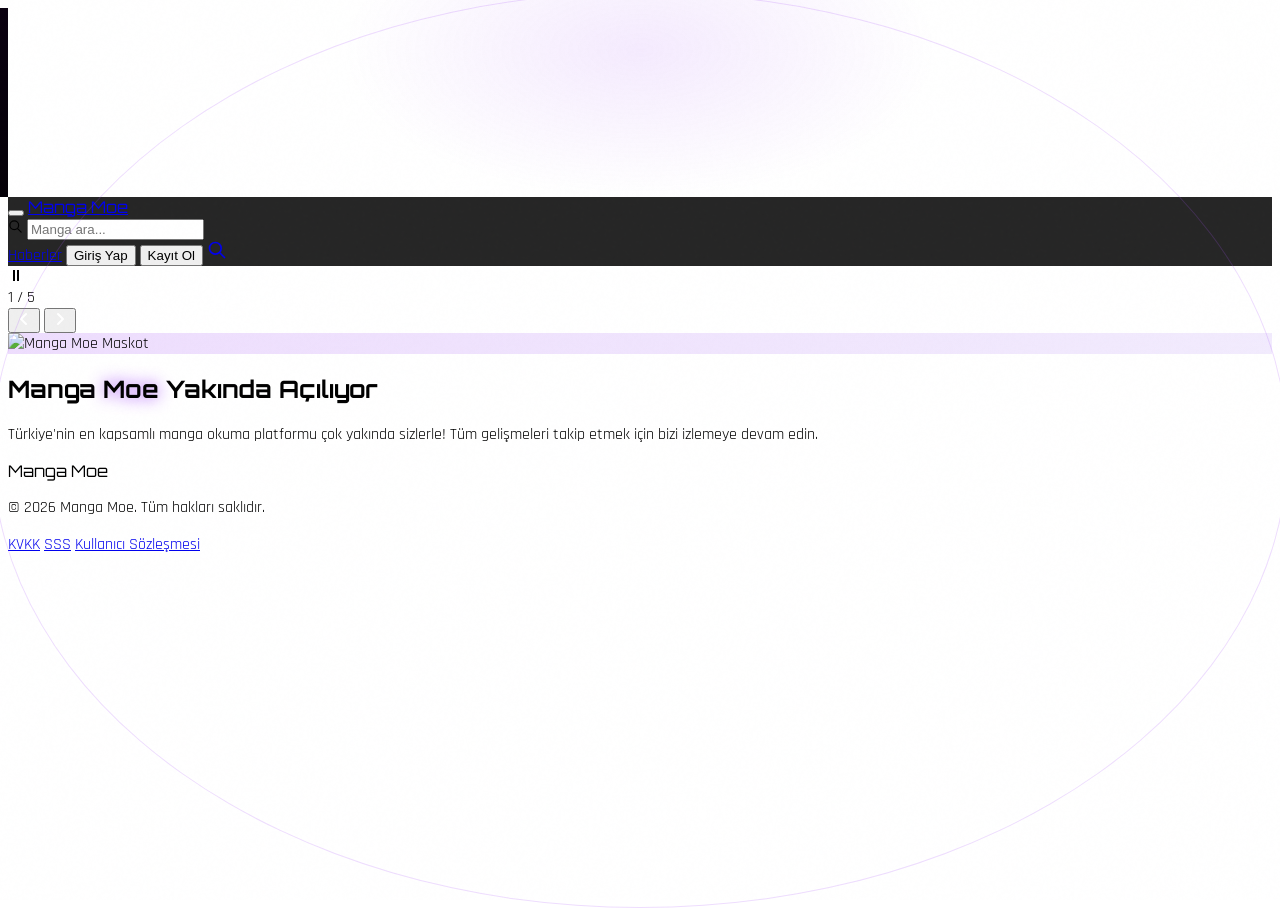
==== commit 68e4f8d8: "Update index.html" ====
--- a/index.html
+++ b/index.html
@@ -1,3 +1,4 @@
+
 <!DOCTYPE html>
 <html lang="tr">
 <head>
@@ -36,351 +37,94 @@
           },
           borderRadius: { pill: '20px' },
           boxShadow: {
-            'purple-glow':    '0 0 16px rgba(168,85,247,0.35)',
+            'purple-glow': '0 0 16px rgba(168,85,247,0.35)',
             'purple-glow-lg': '0 0 24px rgba(168,85,247,0.6)',
+          },
+          keyframes: {
+            fadeInUp: {
+              from: { opacity: '0', transform: 'translateY(20px)' },
+              to:   { opacity: '1', transform: 'translateY(0)' },
+            },
+            spinSlow: { to: { transform: 'rotate(360deg)' } },
+            shimmer: {
+              '0%':   { backgroundPosition: '200% 0' },
+              '100%': { backgroundPosition: '-200% 0' },
+            },
+          },
+          animation: {
+            'fade-in-up': 'fadeInUp 0.5s ease-out forwards',
+            'spin-slow':  'spinSlow 8s linear infinite',
+            'shimmer':    'shimmer 1.5s infinite',
           },
         }
       }
     }
   </script>
 
-  <!-- Site CSS -->
-  <link rel="stylesheet" href="style.css">
-
   <style>
-    /* ════════════════════════════════
-       HERO SLIDER
-    ════════════════════════════════ */
-    .hero-slider {
-      position: relative;
-      width: 100%;
-      height: min(560px, 88vw);
-      overflow: hidden;
-      background: #0a0a0f;
-    }
-    @media (max-width: 480px) { .hero-slider { height: 94vw; } }
-
-    /* Slides */
-    .hs-slide {
-      position: absolute;
-      inset: 0;
-      display: flex;
-      align-items: flex-end;
-      opacity: 0;
-      transform: scale(1.05) translateX(36px);
-      transition: opacity .65s ease, transform .65s ease;
-      pointer-events: none;
-      z-index: 0;
-    }
-    .hs-slide.active  { opacity:1; transform:scale(1) translateX(0); pointer-events:auto; z-index:1; }
-    .hs-slide.exit    { opacity:0; transform:scale(.97) translateX(-36px); z-index:2; }
-
-    /* BG */
-    .hs-bg {
-      position: absolute; inset: 0;
-      background-size: cover;
-      background-position: center top;
-    }
-    .hs-slide.active .hs-bg { animation: hszoom 8s ease forwards; }
-    @keyframes hszoom { from{transform:scale(1)} to{transform:scale(1.07)} }
-
-    /* Overlay */
-    .hs-overlay {
-      position: absolute; inset: 0;
-      background: linear-gradient(to top,
-        rgba(0,0,0,.97)  0%,
-        rgba(0,0,0,.50) 45%,
-        rgba(0,0,0,.12) 100%);
-    }
-
-    /* Purple left accent */
-    .hs-slide::before {
-      content:''; position:absolute; left:0; top:0; bottom:0;
-      width:4px; background:#a855f7; z-index:5;
-      transform:scaleY(0); transform-origin:bottom;
-      transition:transform .5s .3s ease;
-    }
-    .hs-slide.active::before { transform:scaleY(1); }
-
-    /* Content */
-    .hs-content {
-      position:relative; z-index:3;
-      padding: 0 clamp(16px,5vw,52px) clamp(22px,5vw,44px);
-      width:100%; max-width:740px;
-    }
-
-    .hs-tag {
-      display:inline-flex; align-items:center; gap:6px;
-      background:#a855f7; color:#fff;
-      font-family:'Rajdhani',sans-serif;
-      font-size:clamp(10px,2.4vw,13px); font-weight:700;
-      letter-spacing:.12em; text-transform:uppercase;
-      padding:4px 11px; border-radius:3px; margin-bottom:9px;
-      opacity:0; transform:translateY(12px);
-      transition:opacity .4s .4s, transform .4s .4s;
-    }
-    .hs-slide.active .hs-tag { opacity:1; transform:none; }
-    .hs-tag .blink {
-      width:6px; height:6px; border-radius:50%; background:#fff;
-      animation:hsblink 1.2s infinite;
-    }
-    @keyframes hsblink { 0%,100%{opacity:1} 50%{opacity:.25} }
-
-    .hs-title {
-      font-family:'Bebas Neue',sans-serif;
-      font-size:clamp(26px,7.5vw,60px);
-      line-height:1.03; letter-spacing:.03em;
-      color:#fff; margin-bottom:9px;
-      text-shadow:0 2px 20px rgba(0,0,0,.6);
-      opacity:0; transform:translateY(18px);
-      transition:opacity .5s .5s, transform .5s .5s;
-    }
-    .hs-slide.active .hs-title { opacity:1; transform:none; }
-    .hs-title span { color:#c084fc; }
-
-    .hs-desc {
-      font-family:'Rajdhani',sans-serif;
-      font-size:clamp(12px,3.2vw,15px); color:#ccc8ee;
-      line-height:1.55; max-width:480px; margin-bottom:18px;
-      opacity:0; transform:translateY(14px);
-      transition:opacity .5s .6s, transform .5s .6s;
-      display:-webkit-box; -webkit-line-clamp:2; -webkit-box-orient:vertical; overflow:hidden;
-    }
-    .hs-slide.active .hs-desc { opacity:1; transform:none; }
-
-    .hs-actions {
-      display:flex; gap:10px; flex-wrap:wrap;
-      opacity:0; transform:translateY(10px);
-      transition:opacity .4s .72s, transform .4s .72s;
-    }
-    .hs-slide.active .hs-actions { opacity:1; transform:none; }
-
-    .hs-btn {
-      font-family:'Rajdhani',sans-serif; font-weight:700;
-      font-size:clamp(12px,3vw,14px); letter-spacing:.08em;
-      text-transform:uppercase; padding:10px 22px;
-      border:none; cursor:pointer; border-radius:3px;
-      text-decoration:none; display:inline-flex; align-items:center; gap:6px;
-      transition:transform .18s, box-shadow .18s, background .18s;
-    }
-    .hs-btn-primary {
-      background:#a855f7; color:#fff;
-      box-shadow:0 4px 18px rgba(168,85,247,.45);
-    }
-    .hs-btn-primary:hover { background:#9333ea; transform:translateY(-2px); box-shadow:0 6px 22px rgba(168,85,247,.6); }
-    .hs-btn-ghost {
-      background:rgba(255,255,255,.08); color:#fff;
-      border:1px solid rgba(255,255,255,.18); backdrop-filter:blur(6px);
-    }
-    .hs-btn-ghost:hover { background:rgba(255,255,255,.16); transform:translateY(-2px); }
-
-    /* Badge top-right */
-    .hs-badge {
-      position:absolute; top:clamp(12px,3vw,20px); right:clamp(12px,3vw,20px);
-      z-index:4; background:rgba(0,0,0,.72); border:1px solid rgba(255,255,255,.12);
-      backdrop-filter:blur(8px); border-radius:4px; padding:5px 12px;
-      font-family:'Rajdhani',sans-serif;
-      font-size:clamp(10px,2.4vw,12px); font-weight:700;
-      letter-spacing:.1em; text-transform:uppercase; color:#c084fc;
-      opacity:0; transform:translateY(-8px);
-      transition:opacity .4s .48s, transform .4s .48s;
-    }
-    .hs-slide.active .hs-badge { opacity:1; transform:none; }
-
-    /* Progress bar */
-    .hs-progress {
-      position:absolute; bottom:0; left:0; height:3px;
-      background:#a855f7; width:0%; z-index:10;
-      transition:width linear;
-    }
-
-    /* Slide count */
-    .hs-count {
-      position:absolute; top:clamp(12px,3vw,20px); left:clamp(16px,4vw,28px);
-      z-index:10; font-family:'Bebas Neue',sans-serif;
-      font-size:clamp(13px,3.5vw,18px); letter-spacing:.1em;
-      color:rgba(255,255,255,.45);
-    }
-    .hs-count .cur { color:#a855f7; font-size:1.4em; line-height:1; }
-
-    /* Dots */
-    .hs-dots {
-      position:absolute; bottom:clamp(14px,4vw,26px); left:50%;
-      transform:translateX(-50%); z-index:10;
-      display:flex; gap:8px; align-items:center;
-    }
-    .hs-dot {
-      width:8px; height:8px; border-radius:50%; border:none;
-      background:rgba(255,255,255,.28); cursor:pointer; padding:0;
-      transition:background .25s, width .25s;
-    }
-    .hs-dot.active { background:#a855f7; width:24px; border-radius:4px; }
-
-    /* Arrow controls */
-    .hs-controls {
-      position:absolute; bottom:clamp(14px,4vw,26px); right:clamp(12px,4vw,28px);
-      z-index:10; display:flex; align-items:center; gap:8px;
-    }
-    .hs-ctrl {
-      width:38px; height:38px; border-radius:50%;
-      border:1.5px solid rgba(255,255,255,.18);
-      background:rgba(0,0,0,.55); backdrop-filter:blur(8px);
-      color:#fff; cursor:pointer; display:grid; place-items:center;
-      transition:background .18s, border-color .18s, transform .18s;
-    }
-    .hs-ctrl:hover { background:#a855f7; border-color:#a855f7; transform:scale(1.1); }
-
-    /* ════════════════════════════════
-       SON HABERLER SECTION
-    ════════════════════════════════ */
-    .son-haberler {
-      max-width:1280px; margin:0 auto; padding:48px 20px 64px;
-    }
-    .son-haberler-header {
-      display:flex; align-items:center; justify-content:space-between;
-      margin-bottom:28px; flex-wrap:wrap; gap:12px;
-    }
-    .son-haberler-title {
-      font-family:'Orbitron',sans-serif;
-      font-size:clamp(16px,3.5vw,22px); font-weight:900;
-      letter-spacing:.15em; text-transform:uppercase; color:#fff;
-    }
-    .son-haberler-title span { color:#a855f7; }
-    .son-haberler-all {
-      font-family:'Rajdhani',sans-serif; font-size:13px; font-weight:700;
-      letter-spacing:.1em; text-transform:uppercase; color:#a855f7;
-      border:1px solid rgba(168,85,247,.4); border-radius:20px;
-      padding:7px 18px; text-decoration:none;
-      transition:background .18s, color .18s, border-color .18s;
-      white-space:nowrap;
-    }
-    .son-haberler-all:hover { background:#a855f7; color:#fff; border-color:#a855f7; }
-
-    /* Cards grid */
-    .haber-grid {
-      display:grid;
-      grid-template-columns:repeat(auto-fill, minmax(270px,1fr));
-      gap:18px;
-    }
-    @media(max-width:600px) {
-      .haber-grid { grid-template-columns:1fr; }
-    }
-
-    /* Haber kartı */
-    .haber-kart {
-      background:#0a0a0f; border:1px solid rgba(168,85,247,.15);
-      border-radius:10px; overflow:hidden; cursor:pointer;
-      transition:transform .22s, border-color .22s, box-shadow .22s;
-      display:flex; flex-direction:column;
-      opacity:0; animation:hkfade .45s ease forwards;
-    }
-    @keyframes hkfade { from{opacity:0;transform:translateY(16px)} to{opacity:1;transform:none} }
-    .haber-kart:hover {
-      transform:translateY(-4px);
-      border-color:rgba(168,85,247,.45);
-      box-shadow:0 8px 32px rgba(168,85,247,.18);
-    }
-
-    .haber-kart-img {
-      position:relative; aspect-ratio:16/9; overflow:hidden;
-    }
-    .haber-kart-img img {
-      width:100%; height:100%; object-fit:cover;
-      transition:transform .5s ease;
-    }
-    .haber-kart:hover .haber-kart-img img { transform:scale(1.06); }
-    .haber-kart-img-overlay {
-      position:absolute; inset:0;
-      background:linear-gradient(to top,rgba(0,0,0,.6) 0%,transparent 60%);
-    }
-    .haber-kart-tarih-badge {
-      position:absolute; bottom:8px; left:10px;
-      background:rgba(168,85,247,.85); backdrop-filter:blur(4px);
-      border-radius:3px; padding:3px 9px;
-      font-family:'Rajdhani',sans-serif;
-      font-size:11px; font-weight:700; letter-spacing:.08em;
-      color:#fff; text-transform:uppercase;
-    }
-
-    .haber-kart-body {
-      padding:16px 16px 14px; flex:1; display:flex; flex-direction:column; gap:8px;
-    }
-    .haber-kart-baslik {
-      font-family:'Rajdhani',sans-serif; font-size:clamp(14px,2.5vw,16px);
-      font-weight:700; color:#f0eeff; line-height:1.38;
-      display:-webkit-box; -webkit-line-clamp:2; -webkit-box-orient:vertical; overflow:hidden;
-    }
-    .haber-kart-desc {
-      font-family:'Rajdhani',sans-serif; font-size:13px; color:rgba(255,255,255,.5);
-      line-height:1.5;
-      display:-webkit-box; -webkit-line-clamp:2; -webkit-box-orient:vertical; overflow:hidden;
-      flex:1;
-    }
-    .haber-kart-footer {
-      display:flex; align-items:center; justify-content:space-between;
-      margin-top:4px;
-    }
-    .haber-kart-date {
-      font-family:'Rajdhani',sans-serif; font-size:12px;
-      color:rgba(255,255,255,.35); display:flex; align-items:center; gap:4px;
-    }
-    .haber-kart-btn {
-      font-family:'Rajdhani',sans-serif; font-size:12px; font-weight:700;
-      letter-spacing:.08em; text-transform:uppercase;
-      background:rgba(168,85,247,.15); border:1px solid rgba(168,85,247,.35);
-      color:#c084fc; border-radius:4px; padding:5px 13px;
-      text-decoration:none; cursor:pointer;
-      transition:background .18s, color .18s, border-color .18s;
-      white-space:nowrap;
-    }
-    .haber-kart-btn:hover { background:#a855f7; color:#fff; border-color:#a855f7; }
-
-    /* Skeleton */
-    .haber-kart-skeleton {
-      background:#0a0a0f; border:1px solid rgba(168,85,247,.1);
-      border-radius:10px; overflow:hidden;
-    }
-    .sk {
-      background:linear-gradient(90deg,#0f0f18 0%,#1a1a28 50%,#0f0f18 100%);
-      background-size:200% 100%; animation:sksh 1.4s infinite; border-radius:4px;
-    }
-    @keyframes sksh { 0%{background-position:200% 0} 100%{background-position:-200% 0} }
-
-    /* ════════════════════════════════
-       COMING SOON SECTION
-    ════════════════════════════════ */
+    /* Scrollbar */
+    html { scrollbar-width: thin; scrollbar-color: #7c3aed #0a0a0f; scroll-behavior: smooth; }
+    ::-webkit-scrollbar { width: 5px; }
+    ::-webkit-scrollbar-track { background: #0a0a0f; }
+    ::-webkit-scrollbar-thumb { background: #7c3aed; border-radius: 10px; }
+
+    /* Noise overlay */
+    body::before {
+      content: '';
+      position: fixed; inset: 0;
+      background-image: url("data:image/svg+xml,%3Csvg viewBox='0 0 256 256' xmlns='http://www.w3.org/2000/svg'%3E%3Cfilter id='noise'%3E%3CfeTurbulence type='fractalNoise' baseFrequency='0.9' numOctaves='4' stitchTiles='stitch'/%3E%3C/filter%3E%3Crect width='100%25' height='100%25' filter='url(%23noise)' opacity='0.025'/%3E%3C/svg%3E");
+      pointer-events: none; z-index: 9999; opacity: 0.4;
+    }
+
+    /* Font defaults */
+    body { font-family: 'Rajdhani', sans-serif; }
+    .font-display { font-family: 'Orbitron', sans-serif; }
+
+    /* Hamburger active */
+    .hamburger.active span:nth-child(1) { transform: translateY(7px) rotate(45deg); }
+    .hamburger.active span:nth-child(2) { opacity: 0; transform: scaleX(0); }
+    .hamburger.active span:nth-child(3) { transform: translateY(-7px) rotate(-45deg); }
+
+    /* Drawer */
+    .drawer { transform: translateX(-100%); transition: transform 0.4s cubic-bezier(0.25,0.46,0.45,0.94); }
+    .drawer.open { transform: translateX(0); }
+    .drawer-overlay { opacity: 0; pointer-events: none; transition: opacity 0.3s; }
+    .drawer-overlay.open { opacity: 1; pointer-events: all; }
+
+    /* Modal */
+    .modal-overlay { opacity: 0; pointer-events: none; transition: opacity 0.3s; }
+    .modal-overlay.open { opacity: 1; pointer-events: all; }
+    .modal-overlay .modal-box { transform: scale(0.9) translateY(20px); transition: transform 0.3s cubic-bezier(0.25,0.46,0.45,0.94); }
+    .modal-overlay.open .modal-box { transform: scale(1) translateY(0); }
+
+    /* Mobile search bar */
+    .mobile-search-bar { transform: translateY(-100%); opacity: 0; transition: transform 0.3s ease, opacity 0.3s ease; display: none; }
+    .mobile-search-bar.open { transform: translateY(0); opacity: 1; }
+
+    /* Card line clamp */
+    .line-clamp-2 { display: -webkit-box; -webkit-line-clamp: 2; -webkit-box-orient: vertical; overflow: hidden; }
+    .line-clamp-3 { display: -webkit-box; -webkit-line-clamp: 3; -webkit-box-orient: vertical; overflow: hidden; }
+
+    /* Mascot spin ring */
     .mascot-ring::after {
-      content:''; position:absolute; inset:-8px; border-radius:50%;
-      border:1px solid rgba(168,85,247,.2);
-      animation:spinSlow 8s linear infinite;
-    }
-    @keyframes spinSlow { to{transform:rotate(360deg)} }
+      content: '';
+      position: absolute; inset: -8px;
+      border-radius: 50%;
+      border: 1px solid rgba(168,85,247,0.2);
+      animation: spinSlow 8s linear infinite;
+    }
+    @keyframes spinSlow { to { transform: rotate(360deg); } }
     @keyframes fadeInUp {
-      from{opacity:0;transform:translateY(20px)} to{opacity:1;transform:translateY(0)}
-    }
-    .animate-in { animation:fadeInUp .5s ease-out forwards; }
-
-    /* Shared */
-    .hamburger.active span:nth-child(1){transform:translateY(7px) rotate(45deg)}
-    .hamburger.active span:nth-child(2){opacity:0;transform:scaleX(0)}
-    .hamburger.active span:nth-child(3){transform:translateY(-7px) rotate(-45deg)}
-    .drawer{transform:translateX(-100%);transition:transform .4s cubic-bezier(.25,.46,.45,.94)}
-    .drawer.open{transform:translateX(0)}
-    .drawer-overlay{opacity:0;pointer-events:none;transition:opacity .3s}
-    .drawer-overlay.open{opacity:1;pointer-events:all}
-    .modal-overlay{opacity:0;pointer-events:none;transition:opacity .3s}
-    .modal-overlay.open{opacity:1;pointer-events:all}
-    .modal-overlay .modal-box{transform:scale(.9) translateY(20px);transition:transform .3s cubic-bezier(.25,.46,.45,.94)}
-    .modal-overlay.open .modal-box{transform:scale(1) translateY(0)}
-    .mobile-search-bar{transform:translateY(-100%);opacity:0;transition:transform .3s ease,opacity .3s ease;display:none}
-    .mobile-search-bar.open{transform:translateY(0);opacity:1}
-    html{scrollbar-width:thin;scrollbar-color:#7c3aed #0a0a0f;scroll-behavior:smooth}
-    ::-webkit-scrollbar{width:5px}
-    ::-webkit-scrollbar-track{background:#0a0a0f}
-    ::-webkit-scrollbar-thumb{background:#7c3aed;border-radius:10px}
-    body::before{content:'';position:fixed;inset:0;background-image:url("data:image/svg+xml,%3Csvg viewBox='0 0 256 256' xmlns='http://www.w3.org/2000/svg'%3E%3Cfilter id='noise'%3E%3CfeTurbulence type='fractalNoise' baseFrequency='0.9' numOctaves='4' stitchTiles='stitch'/%3E%3C/filter%3E%3Crect width='100%25' height='100%25' filter='url(%23noise)' opacity='0.025'/%3E%3C/svg%3E");pointer-events:none;z-index:9999;opacity:.4}
-    body{font-family:'Rajdhani',sans-serif}
-    @media(max-width:768px){.mobile-search-bar{display:block}.hide-mobile{display:none!important}.show-mobile-flex{display:flex!important}}
+      from { opacity: 0; transform: translateY(20px); }
+      to   { opacity: 1; transform: translateY(0); }
+    }
+    .animate-in { animation: fadeInUp 0.5s ease-out forwards; }
+
+    @media (max-width: 768px) {
+      .mobile-search-bar { display: block; }
+      .hide-mobile { display: none !important; }
+      .show-mobile-flex { display: flex !important; }
+    }
   </style>
 </head>
 <body class="bg-black text-white overflow-x-hidden min-h-screen">
@@ -390,7 +134,7 @@
 
   <!-- DRAWER -->
   <aside id="drawer" class="drawer fixed top-0 left-0 bottom-0 w-[80%] max-w-xs min-w-[260px] z-[1200] flex flex-col overflow-hidden border-r border-purple/20"
-    style="background:linear-gradient(180deg,#0a0010 0%,#050008 100%)">
+    style="background: linear-gradient(180deg,#0a0010 0%,#050008 100%)">
     <div class="flex items-center h-16 px-5 border-b border-purple/20 gap-3">
       <div class="flex items-center gap-2">
         <img src="maskot1.jpeg" class="w-9 h-9 rounded object-cover shadow-purple-glow" alt="mascot">
@@ -403,12 +147,9 @@
     <div class="p-5 flex-1 overflow-y-auto">
       <span class="block text-[10px] font-bold tracking-[3px] uppercase text-purple px-3 pt-4 pb-2">Menü</span>
       <ul class="flex flex-col gap-1">
-        <li><a href="index.html" class="flex items-center gap-3 px-3 py-3 rounded-lg text-[15px] font-medium text-white/85 hover:bg-purple/10 hover:text-purple-light hover:border hover:border-purple/20 border border-transparent transition-all">
-          <svg width="16" height="16" fill="none" stroke="currentColor" class="text-purple flex-shrink-0" viewBox="0 0 24 24"><path stroke-linecap="round" stroke-linejoin="round" stroke-width="2" d="M3 12l2-2m0 0l7-7 7 7M5 10v10a1 1 0 001 1h3m10-11l2 2m-2-2v10a1 1 0 01-1 1h-3m-6 0a1 1 0 001-1v-4a1 1 0 011-1h2a1 1 0 011 1v4a1 1 0 001 1m-6 0h6"/></svg>Ana Sayfa</a></li>
-        <li><a href="haberler.html" class="flex items-center gap-3 px-3 py-3 rounded-lg text-[15px] font-medium text-white/85 hover:bg-purple/10 hover:text-purple-light hover:border hover:border-purple/20 border border-transparent transition-all">
-          <svg width="16" height="16" fill="none" stroke="currentColor" class="text-purple flex-shrink-0" viewBox="0 0 24 24"><path stroke-linecap="round" stroke-linejoin="round" stroke-width="2" d="M19 20H5a2 2 0 01-2-2V6a2 2 0 012-2h10a2 2 0 012 2v1m2 13a2 2 0 01-2-2V7m2 13a2 2 0 002-2V9a2 2 0 00-2-2h-2m-4-3H9M7 16h6M7 8h6v4H7V8z"/></svg>Haberler</a></li>
-        <li><a href="admin.html" class="flex items-center gap-3 px-3 py-3 rounded-lg text-[15px] font-medium text-white/85 hover:bg-purple/10 hover:text-purple-light hover:border hover:border-purple/20 border border-transparent transition-all">
-          <svg width="16" height="16" fill="none" stroke="currentColor" class="text-purple flex-shrink-0" viewBox="0 0 24 24"><path stroke-linecap="round" stroke-linejoin="round" stroke-width="2" d="M16 7a4 4 0 11-8 0 4 4 0 018 0zM12 14a7 7 0 00-7 7h14a7 7 0 00-7-7z"/></svg>Adminler</a></li>
+        <li><a href="index.html" class="flex items-center gap-3 px-3 py-3 rounded-lg text-[15px] font-medium text-white/85 hover:bg-purple/10 hover:text-purple-light hover:border hover:border-purple/20 border border-transparent transition-all"><svg width="16" height="16" fill="none" stroke="currentColor" class="text-purple flex-shrink-0" viewBox="0 0 24 24"><path stroke-linecap="round" stroke-linejoin="round" stroke-width="2" d="M3 12l2-2m0 0l7-7 7 7M5 10v10a1 1 0 001 1h3m10-11l2 2m-2-2v10a1 1 0 01-1 1h-3m-6 0a1 1 0 001-1v-4a1 1 0 011-1h2a1 1 0 011 1v4a1 1 0 001 1m-6 0h6"/></svg>Ana Sayfa</a></li>
+        <li><a href="haberler.html" class="flex items-center gap-3 px-3 py-3 rounded-lg text-[15px] font-medium text-white/85 hover:bg-purple/10 hover:text-purple-light hover:border hover:border-purple/20 border border-transparent transition-all"><svg width="16" height="16" fill="none" stroke="currentColor" class="text-purple flex-shrink-0" viewBox="0 0 24 24"><path stroke-linecap="round" stroke-linejoin="round" stroke-width="2" d="M19 20H5a2 2 0 01-2-2V6a2 2 0 012-2h10a2 2 0 012 2v1m2 13a2 2 0 01-2-2V7m2 13a2 2 0 002-2V9a2 2 0 00-2-2h-2m-4-3H9M7 16h6M7 8h6v4H7V8z"/></svg>Haberler</a></li>
+        <li><a href="admin.html" class="flex items-center gap-3 px-3 py-3 rounded-lg text-[15px] font-medium text-white/85 hover:bg-purple/10 hover:text-purple-light hover:border hover:border-purple/20 border border-transparent transition-all"><svg width="16" height="16" fill="none" stroke="currentColor" class="text-purple flex-shrink-0" viewBox="0 0 24 24"><path stroke-linecap="round" stroke-linejoin="round" stroke-width="2" d="M16 7a4 4 0 11-8 0 4 4 0 018 0zM12 14a7 7 0 00-7 7h14a7 7 0 00-7-7z"/></svg>Adminler</a></li>
       </ul>
     </div>
     <div class="p-4 border-t border-purple/20 flex flex-col gap-2">
@@ -418,8 +159,7 @@
   </aside>
 
   <!-- NAVBAR -->
-  <nav class="fixed top-0 left-0 right-0 z-[1000] h-16 flex items-center border-b border-purple/20"
-    style="background:rgba(0,0,0,0.85);backdrop-filter:blur(20px) saturate(180%)">
+  <nav class="fixed top-0 left-0 right-0 z-[1000] h-16 flex items-center border-b border-purple/20" style="background:rgba(0,0,0,0.85);backdrop-filter:blur(20px) saturate(180%)">
     <div class="w-full max-w-[1280px] mx-auto px-5 flex items-center gap-4">
       <button id="hamburger" class="hamburger w-[38px] h-[38px] flex flex-col justify-center items-center gap-[5px] rounded hover:bg-white/5 transition-all flex-shrink-0">
         <span class="block w-5 h-[2px] bg-white rounded transition-all"></span>
@@ -427,10 +167,10 @@
         <span class="block w-5 h-[2px] bg-white rounded transition-all"></span>
       </button>
       <a href="index.html" class="flex items-center gap-2 flex-shrink-0">
-        <span class="font-display text-[15px] font-bold tracking-[2px] uppercase text-white">Manga <span class="text-purple ml-1">Moe</span></span>
+        <span class="logo-text font-display text-[15px] font-bold tracking-[2px] uppercase text-white max-[480px]:flex sm:flex">Manga <span class="text-purple ml-1">Moe</span></span>
       </a>
       <!-- Desktop search -->
-      <div class="hide-mobile flex-1 max-w-[420px] mx-auto relative">
+      <div class="nav-search hide-mobile flex-1 max-w-[420px] mx-auto relative">
         <svg width="15" height="15" fill="none" stroke="currentColor" class="absolute left-3 top-1/2 -translate-y-1/2 text-white/50 pointer-events-none" viewBox="0 0 24 24"><path stroke-linecap="round" stroke-linejoin="round" stroke-width="2" d="M21 21l-6-6m2-5a7 7 0 11-14 0 7 7 0 0114 0z"/></svg>
         <input type="text" placeholder="Manga ara..." class="w-full h-[38px] bg-white/5 border border-purple/20 rounded-pill pl-10 pr-4 text-white font-body text-sm outline-none focus:border-purple focus:bg-purple/5 focus:ring-2 focus:ring-purple/15 placeholder:text-white/50 transition-all">
       </div>
@@ -446,101 +186,61 @@
   </nav>
 
   <!-- Mobile search bar -->
-  <div class="mobile-search-bar fixed top-16 left-0 right-0 px-4 py-3 border-b border-purple/20 z-[999]"
-    style="background:rgba(5,0,8,0.97);backdrop-filter:blur(20px)">
+  <div class="mobile-search-bar fixed top-16 left-0 right-0 px-4 py-3 border-b border-purple/20 z-[999]" style="background:rgba(5,0,8,0.97);backdrop-filter:blur(20px)">
     <input type="text" placeholder="Manga ara..." class="w-full h-[42px] bg-white/5 border border-purple/20 rounded-pill px-4 text-white font-body text-[15px] outline-none focus:border-purple focus:bg-purple/5 placeholder:text-white/50">
   </div>
 
-  <!-- ══════════════════════════════════
-       HERO SLIDER (navbar altına yapışık)
-  ══════════════════════════════════ -->
-  <div style="padding-top:64px">
-    <div class="hero-slider" id="heroSlider">
-
-      <!-- Slide count -->
-      <div class="hs-count">
-        <span class="cur" id="hsCur">1</span>
-        <span> / </span>
-        <span id="hsTotal">5</span>
-      </div>
-
-      <!-- Progress bar -->
-      <div class="hs-progress" id="hsProgress"></div>
-
-      <!-- Slides – JS ile doldurulur -->
-      <div id="hsSlides"></div>
-
-      <!-- Dots -->
-      <div class="hs-dots" id="hsDots"></div>
-
-      <!-- Arrow controls -->
-      <div class="hs-controls">
-        <button class="hs-ctrl" id="hsPrev" aria-label="Önceki">
-          <svg width="16" height="16" viewBox="0 0 16 16" fill="none">
-            <path d="M10 3L5 8L10 13" stroke="white" stroke-width="2" stroke-linecap="round" stroke-linejoin="round"/>
-          </svg>
-        </button>
-        <button class="hs-ctrl" id="hsNext" aria-label="Sonraki">
-          <svg width="16" height="16" viewBox="0 0 16 16" fill="none">
-            <path d="M6 3L11 8L6 13" stroke="white" stroke-width="2" stroke-linecap="round" stroke-linejoin="round"/>
-          </svg>
-        </button>
-      </div>
-
-    </div><!-- /hero-slider -->
+  <!-- HERO SLIDER -->
+  <div class="hero-slider" id="heroSlider">
+    <!-- PAUSE ICON -->
+    <div class="pause-icon">⏸</div>
+
+    <!-- SLIDE COUNT -->
+    <div class="slide-count">
+      <span class="current" id="countCurrent">1</span>
+      <span> / </span>
+      <span id="countTotal">5</span>
+    </div>
+
+    <!-- PROGRESS BAR -->
+    <div class="progress-bar" id="progressBar"></div>
+
+    <!-- SLIDES WRAPPER -->
+    <div id="slidesWrapper"></div>
+
+    <!-- DOTS -->
+    <div class="slider-dots" id="sliderDots"></div>
+
+    <!-- ARROW CONTROLS -->
+    <div class="slider-controls">
+      <button class="ctrl-btn" id="btnPrev" aria-label="Önceki">
+        <svg width="16" height="16" viewBox="0 0 16 16" fill="none">
+          <path d="M10 3L5 8L10 13" stroke="white" stroke-width="2" stroke-linecap="round" stroke-linejoin="round"/>
+        </svg>
+      </button>
+      <button class="ctrl-btn" id="btnNext" aria-label="Sonraki">
+        <svg width="16" height="16" viewBox="0 0 16 16" fill="none">
+          <path d="M6 3L11 8L6 13" stroke="white" stroke-width="2" stroke-linecap="round" stroke-linejoin="round"/>
+        </svg>
+      </button>
+    </div>
   </div>
 
-  <!-- ══════════════════════════════════
-       SON HABERLER SECTION
-  ══════════════════════════════════ -->
-  <section class="son-haberler">
-    <div class="son-haberler-header">
-      <h2 class="son-haberler-title">Son <span>Haberler</span></h2>
-      <a href="haberler.html" class="son-haberler-all">Tüm Haberler →</a>
-    </div>
-    <!-- Haber kartları grid – JS doldurur -->
-    <div class="haber-grid" id="anaSayfaHaberler">
-      <!-- Skeleton placeholders -->
-      <div class="haber-kart-skeleton">
-        <div class="sk" style="aspect-ratio:16/9;width:100%"></div>
-        <div style="padding:16px;display:flex;flex-direction:column;gap:10px">
-          <div class="sk" style="height:18px;width:85%"></div>
-          <div class="sk" style="height:12px;width:100%"></div>
-          <div class="sk" style="height:12px;width:70%"></div>
-        </div>
-      </div>
-      <div class="haber-kart-skeleton">
-        <div class="sk" style="aspect-ratio:16/9;width:100%"></div>
-        <div style="padding:16px;display:flex;flex-direction:column;gap:10px">
-          <div class="sk" style="height:18px;width:80%"></div>
-          <div class="sk" style="height:12px;width:100%"></div>
-          <div class="sk" style="height:12px;width:65%"></div>
-        </div>
-      </div>
-      <div class="haber-kart-skeleton">
-        <div class="sk" style="aspect-ratio:16/9;width:100%"></div>
-        <div style="padding:16px;display:flex;flex-direction:column;gap:10px">
-          <div class="sk" style="height:18px;width:75%"></div>
-          <div class="sk" style="height:12px;width:100%"></div>
-          <div class="sk" style="height:12px;width:60%"></div>
-        </div>
-      </div>
-      <div class="haber-kart-skeleton">
-        <div class="sk" style="aspect-ratio:16/9;width:100%"></div>
-        <div style="padding:16px;display:flex;flex-direction:column;gap:10px">
-          <div class="sk" style="height:18px;width:90%"></div>
-          <div class="sk" style="height:12px;width:100%"></div>
-          <div class="sk" style="height:12px;width:55%"></div>
-        </div>
-      </div>
-      <div class="haber-kart-skeleton">
-        <div class="sk" style="aspect-ratio:16/9;width:100%"></div>
-        <div style="padding:16px;display:flex;flex-direction:column;gap:10px">
-          <div class="sk" style="height:18px;width:78%"></div>
-          <div class="sk" style="height:12px;width:100%"></div>
-          <div class="sk" style="height:12px;width:68%"></div>
-        </div>
-      </div>
+  <!-- COMING SOON -->
+  <section class="flex items-center justify-center text-center relative overflow-hidden px-4 py-12">
+    <div style="position:absolute;top:-100px;left:50%;transform:translateX(-50%);width:600px;height:300px;background:radial-gradient(ellipse,rgba(168,85,247,0.12) 0%,transparent 70%);pointer-events:none"></div>
+    <div class="relative z-10">
+      <div class="mascot-ring relative w-[120px] h-[120px] mx-auto mb-8 rounded-full border-2 border-dashed border-purple/20 flex items-center justify-center overflow-hidden"
+        style="background:linear-gradient(135deg,rgba(168,85,247,0.2),rgba(124,58,237,0.1))">
+        <img src="maskot1.jpeg" class="w-full h-full object-cover rounded-full" alt="Manga Moe Maskot">
+      </div>
+      <h2 class="font-display text-[clamp(20px,4vw,36px)] font-black tracking-[4px] uppercase text-white mb-4">
+        Manga <span class="text-purple" style="text-shadow:0 0 16px #a855f7">Moe</span> Yakında Açılıyor
+      </h2>
+      <p class="text-base text-white/50 max-w-[500px] mx-auto leading-[1.7]">
+        Türkiye'nin en kapsamlı manga okuma platformu çok yakında sizlerle!
+        Tüm gelişmeleri takip etmek için bizi izlemeye devam edin.
+      </p>
     </div>
   </section>
 
@@ -558,10 +258,8 @@
   </footer>
 
   <!-- MODAL -->
-  <div id="modal-overlay" class="modal-overlay fixed inset-0 z-[2000] flex items-center justify-center p-5"
-    style="background:rgba(0,0,0,0.85);backdrop-filter:blur(8px)">
-    <div class="modal-box w-full max-w-[400px] rounded-xl border border-purple/20 overflow-hidden"
-      style="background:linear-gradient(160deg,#0a0014 0%,#050008 100%);box-shadow:0 0 60px rgba(168,85,247,0.2),0 40px 80px rgba(0,0,0,0.6)">
+  <div id="modal-overlay" class="modal-overlay fixed inset-0 z-[2000] flex items-center justify-center p-5" style="background:rgba(0,0,0,0.85);backdrop-filter:blur(8px)">
+    <div class="modal-box w-full max-w-[400px] rounded-xl border border-purple/20 overflow-hidden" style="background:linear-gradient(160deg,#0a0014 0%,#050008 100%);box-shadow:0 0 60px rgba(168,85,247,0.2),0 40px 80px rgba(0,0,0,0.6)">
       <div class="flex justify-end p-6 pb-0">
         <button id="modal-close" class="w-8 h-8 flex items-center justify-center rounded text-white/50 hover:bg-white/5 hover:text-white transition-all">
           <svg width="18" height="18" fill="none" stroke="currentColor" viewBox="0 0 24 24"><path stroke-linecap="round" stroke-linejoin="round" stroke-width="2" d="M6 18L18 6M6 6l12 12"/></svg>
@@ -577,240 +275,6 @@
     </div>
   </div>
 
-  <!-- ══════════════════════════════════
-       JAVASCRIPT
-  ══════════════════════════════════ -->
-  <script>
-  /* ── YARDIMCI ── */
-  function formatDate(dateStr) {
-    return new Date(dateStr).toLocaleDateString('tr-TR', { day:'2-digit', month:'short', year:'numeric' });
-  }
-
-  /* ── DATA FETCH ── */
-  async function fetchNews() {
-    try {
-      const res = await fetch('data.json');
-      if (!res.ok) throw new Error('fetch fail');
-      const data = await res.json();
-      // En yüksek ID = en yeni → büyükten küçüğe sırala
-      return data.sort((a, b) => b.id - a.id);
-    } catch(e) {
-      console.error('data.json yüklenemedi:', e);
-      return [];
-    }
-  }
-
-  /* ══════════════════════════════
-     HERO SLIDER
-  ══════════════════════════════ */
-  function initHeroSlider(news) {
-    const slides    = news.slice(0, 5);   // En yeni 5 haber
-    const container = document.getElementById('hsSlides');
-    const dotsWrap  = document.getElementById('hsDots');
-    const bar       = document.getElementById('hsProgress');
-    const cCur      = document.getElementById('hsCur');
-    const cTot      = document.getElementById('hsTotal');
-    const btnPrev   = document.getElementById('hsPrev');
-    const btnNext   = document.getElementById('hsNext');
-    const sliderEl  = document.getElementById('heroSlider');
-
-    if (!container || !slides.length) return;
-
-    cTot.textContent = slides.length;
-
-    /* Render slides */
-    container.innerHTML = slides.map((item, i) => `
-      <div class="hs-slide${i===0?' active':''}" data-index="${i}">
-        <div class="hs-bg" style="background-image:url('${item.image}')"></div>
-        <div class="hs-overlay"></div>
-        <div class="hs-badge">✦ Öne Çıkan</div>
-        <div class="hs-content">
-          <div class="hs-tag"><span class="blink"></span>Son Haber</div>
-          <h2 class="hs-title">${item.title.length > 55
-            ? item.title.substring(0,55)+'…'
-            : item.title.replace(/:(.+)$/, ':<span>$1</span>')
-          }</h2>
-          <p class="hs-desc">${item.desc}</p>
-          <div class="hs-actions">
-            <a href="haber-detay.html?id=${item.id}" class="hs-btn hs-btn-primary">
-              <svg width="14" height="14" fill="none" stroke="currentColor" viewBox="0 0 24 24">
-                <path stroke-linecap="round" stroke-linejoin="round" stroke-width="2" d="M9 5l7 7-7 7"/>
-              </svg>
-              Haberi Oku
-            </a>
-            <a href="haberler.html" class="hs-btn hs-btn-ghost">Tüm Haberler</a>
-          </div>
-        </div>
-      </div>
-    `).join('');
-
-    /* Render dots */
-    dotsWrap.innerHTML = slides.map((_, i) =>
-      `<button class="hs-dot${i===0?' active':''}" data-i="${i}" aria-label="Slide ${i+1}"></button>`
-    ).join('');
-    dotsWrap.querySelectorAll('.hs-dot').forEach(d =>
-      d.addEventListener('click', () => { elapsed=0; goTo(parseInt(d.dataset.i)); })
-    );
-
-    /* State */
-    let current=0, timer=null, paused=false, startTime, elapsed=0;
-    const INTERVAL = 5500;
-
-    function getAllSlides() { return container.querySelectorAll('.hs-slide'); }
-    function getAllDots()   { return dotsWrap.querySelectorAll('.hs-dot'); }
-
-    function goTo(next) {
-      if (next === current) return;
-      const sl = getAllSlides(), dt = getAllDots();
-      sl[current].classList.remove('active');
-      sl[current].classList.add('exit');
-      setTimeout(() => sl[current].classList.remove('exit'), 700);
-      sl[next].classList.add('active');
-      dt[current]?.classList.remove('active');
-      dt[next]?.classList.add('active');
-      current = next;
-      cCur.textContent = current + 1;
-      resetProg(); startProg();
-    }
-
-    function next() { goTo((current+1) % slides.length); }
-    function prev() { goTo((current-1+slides.length) % slides.length); }
-
-    function startProg() {
-      startTime = performance.now() - elapsed;
-      bar.style.transition = `width ${(INTERVAL-elapsed)/1000}s linear`;
-      bar.style.width = '100%';
-      clearTimeout(timer);
-      timer = setTimeout(() => { elapsed=0; next(); }, INTERVAL - elapsed);
-    }
-    function pauseProg() {
-      elapsed = performance.now() - startTime;
-      clearTimeout(timer);
-      bar.style.transition = 'none';
-      bar.style.width = ((elapsed/INTERVAL)*100) + '%';
-    }
-    function resetProg() {
-      elapsed=0; clearTimeout(timer);
-      bar.style.transition='none'; bar.style.width='0%';
-    }
-
-    btnNext.addEventListener('click', () => { elapsed=0; next(); });
-    btnPrev.addEventListener('click', () => { elapsed=0; prev(); });
-
-    sliderEl.addEventListener('mouseenter', () => { if(!paused){paused=true;pauseProg();} });
-    sliderEl.addEventListener('mouseleave', () => { if(paused){paused=false;startProg();} });
-
-    let tx=0;
-    sliderEl.addEventListener('touchstart', e => { tx=e.touches[0].clientX; paused=true; pauseProg(); }, {passive:true});
-    sliderEl.addEventListener('touchend', e => {
-      const dx = e.changedTouches[0].clientX - tx;
-      paused=false;
-      if (Math.abs(dx)>40) { elapsed=0; dx<0 ? next() : prev(); }
-      else startProg();
-    }, {passive:true});
-
-    document.addEventListener('keydown', e => {
-      if (e.key==='ArrowRight') { elapsed=0; next(); }
-      if (e.key==='ArrowLeft')  { elapsed=0; prev(); }
-    });
-
-    startProg();
-  }
-
-  /* ══════════════════════════════
-     ANA SAYFA HABER KARTLARI (son 5)
-  ══════════════════════════════ */
-  function renderAnaSayfaHaberler(news) {
-    const grid = document.getElementById('anaSayfaHaberler');
-    if (!grid) return;
-
-    const son5 = news.slice(0, 5); // ID'ye göre sıralı geldi, en yeni 5
-    grid.innerHTML = '';
-
-    son5.forEach((item, i) => {
-      const kart = document.createElement('article');
-      kart.className = 'haber-kart';
-      kart.style.animationDelay = `${i * 0.08}s`;
-      kart.innerHTML = `
-        <div class="haber-kart-img">
-          <img src="${item.image}" alt="${item.title}" loading="lazy">
-          <div class="haber-kart-img-overlay"></div>
-          <div class="haber-kart-tarih-badge">${formatDate(item.date)}</div>
-        </div>
-        <div class="haber-kart-body">
-          <h3 class="haber-kart-baslik">${item.title}</h3>
-          <p class="haber-kart-desc">${item.desc}</p>
-          <div class="haber-kart-footer">
-            <span class="haber-kart-date">
-              <svg width="11" height="11" fill="none" stroke="currentColor" viewBox="0 0 24 24">
-                <path stroke-linecap="round" stroke-linejoin="round" stroke-width="2" d="M8 7V3m8 4V3m-9 8h10M5 21h14a2 2 0 002-2V7a2 2 0 00-2-2H5a2 2 0 00-2 2v12a2 2 0 002 2z"/>
-              </svg>
-              ${formatDate(item.date)}
-            </span>
-            <a href="haber-detay.html?id=${item.id}" class="haber-kart-btn">Devamını Oku</a>
-          </div>
-        </div>
-      `;
-      /* Karta tıklama – buton hariç */
-      kart.addEventListener('click', e => {
-        if (!e.target.closest('.haber-kart-btn')) {
-          window.location.href = `haber-detay.html?id=${item.id}`;
-        }
-      });
-      grid.appendChild(kart);
-    });
-  }
-
-  /* ══════════════════════════════
-     MODAL
-  ══════════════════════════════ */
-  function initModal() {
-    const overlay   = document.getElementById('modal-overlay');
-    const triggers  = document.querySelectorAll('.modal-trigger');
-    const closeBtn  = document.getElementById('modal-close');
-    const closeFoot = document.getElementById('modal-close-footer');
-    if (!overlay) return;
-    const open  = () => { overlay.classList.add('open'); document.body.style.overflow='hidden'; };
-    const close = () => { overlay.classList.remove('open'); document.body.style.overflow=''; };
-    triggers.forEach(b => b.addEventListener('click', open));
-    closeBtn?.addEventListener('click', close);
-    closeFoot?.addEventListener('click', close);
-    overlay.addEventListener('click', e => { if(e.target===overlay) close(); });
-    document.addEventListener('keydown', e => { if(e.key==='Escape') close(); });
-  }
-
-  /* ══════════════════════════════
-     DRAWER
-  ══════════════════════════════ */
-  function initDrawer() {
-    const hamburger = document.getElementById('hamburger');
-    const drawer    = document.getElementById('drawer');
-    const overlay   = document.getElementById('drawer-overlay');
-    const closeBtn  = document.getElementById('drawer-close');
-    if (!hamburger || !drawer) return;
-    const open  = () => { drawer.classList.add('open'); overlay?.classList.add('open'); hamburger.classList.add('active'); document.body.style.overflow='hidden'; };
-    const close = () => { drawer.classList.remove('open'); overlay?.classList.remove('open'); hamburger.classList.remove('active'); document.body.style.overflow=''; };
-    hamburger.addEventListener('click', open);
-    overlay?.addEventListener('click', close);
-    closeBtn?.addEventListener('click', close);
-    document.addEventListener('keydown', e => { if(e.key==='Escape') close(); });
-  }
-
-  /* ══════════════════════════════
-     INIT
-  ══════════════════════════════ */
-  document.addEventListener('DOMContentLoaded', async () => {
-    initModal();
-    initDrawer();
-    const news = await fetchNews();
-    if (news.length) {
-      initHeroSlider(news);
-      renderAnaSayfaHaberler(news);
-    }
-  });
-  </script>
-
-  <!-- Diğer script.js işlevleri (search vb.) -->
   <script src="script.js"></script>
 </body>
 </html>
